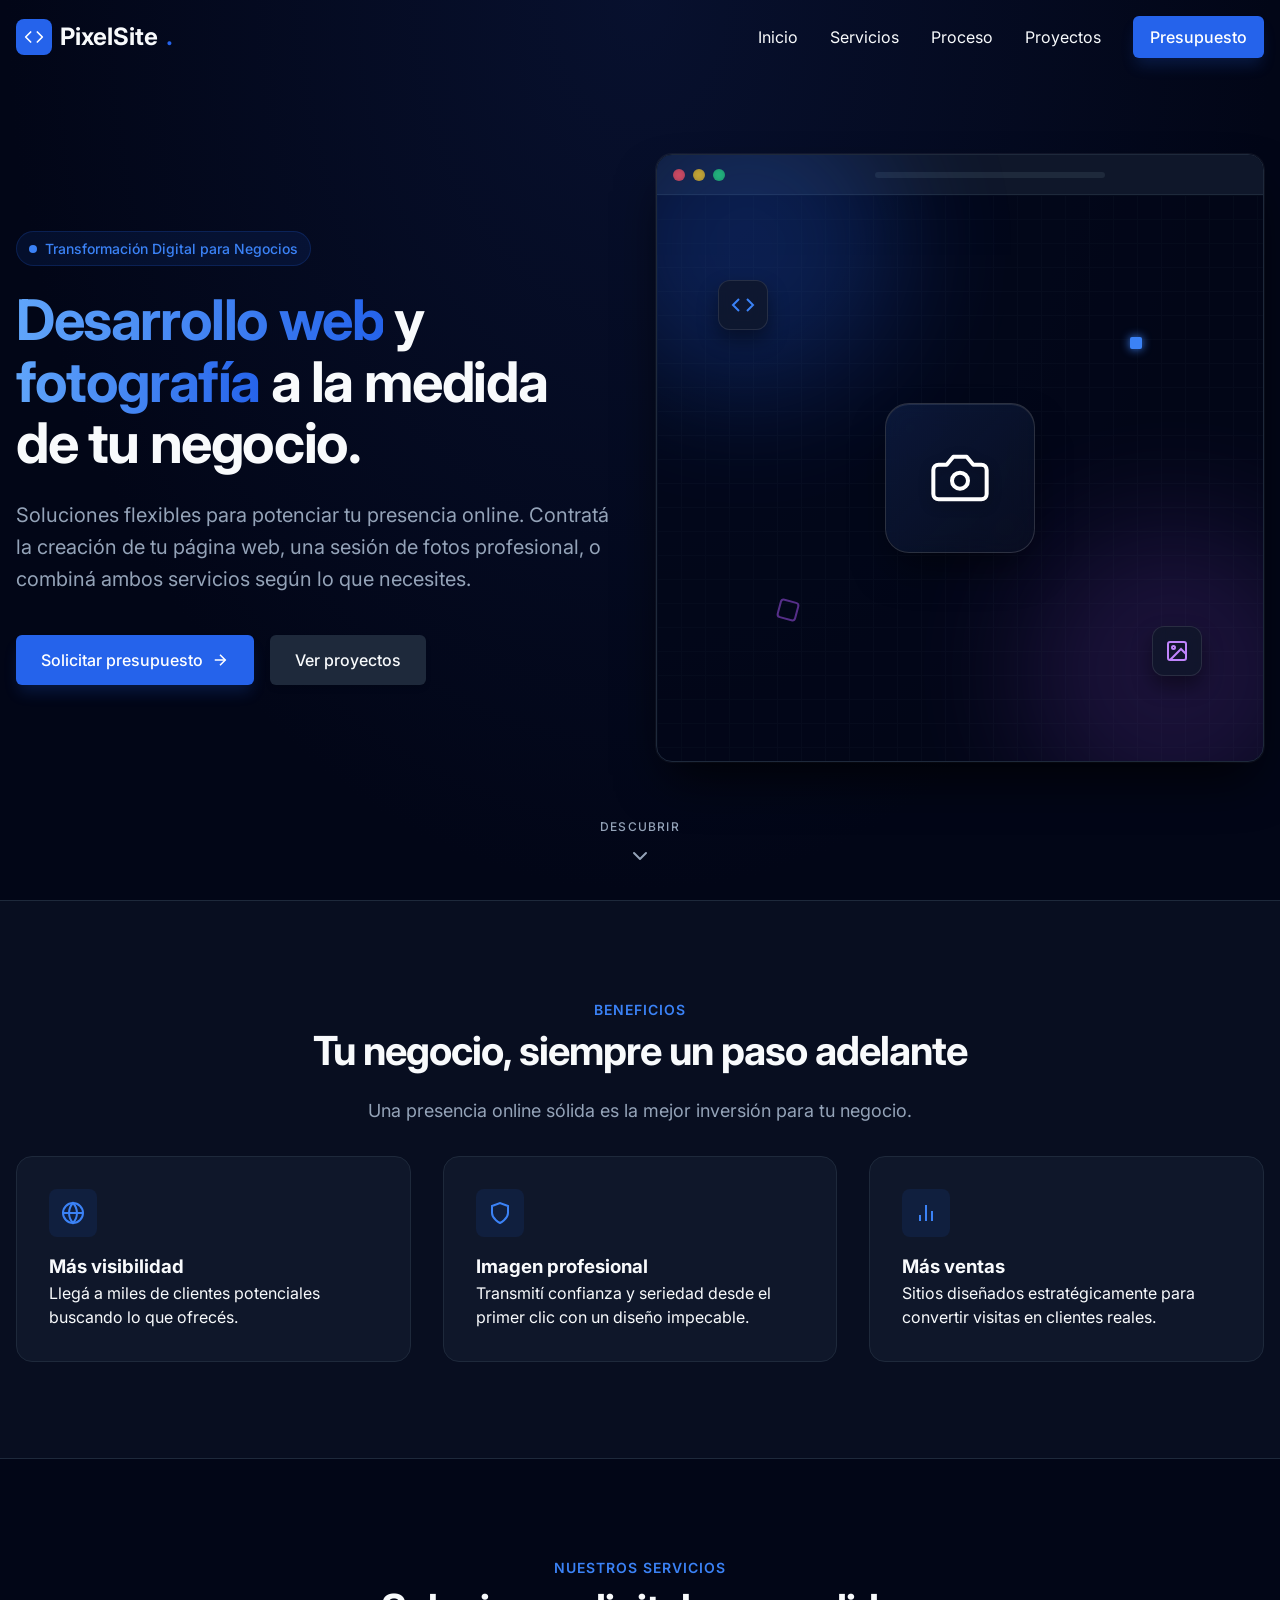
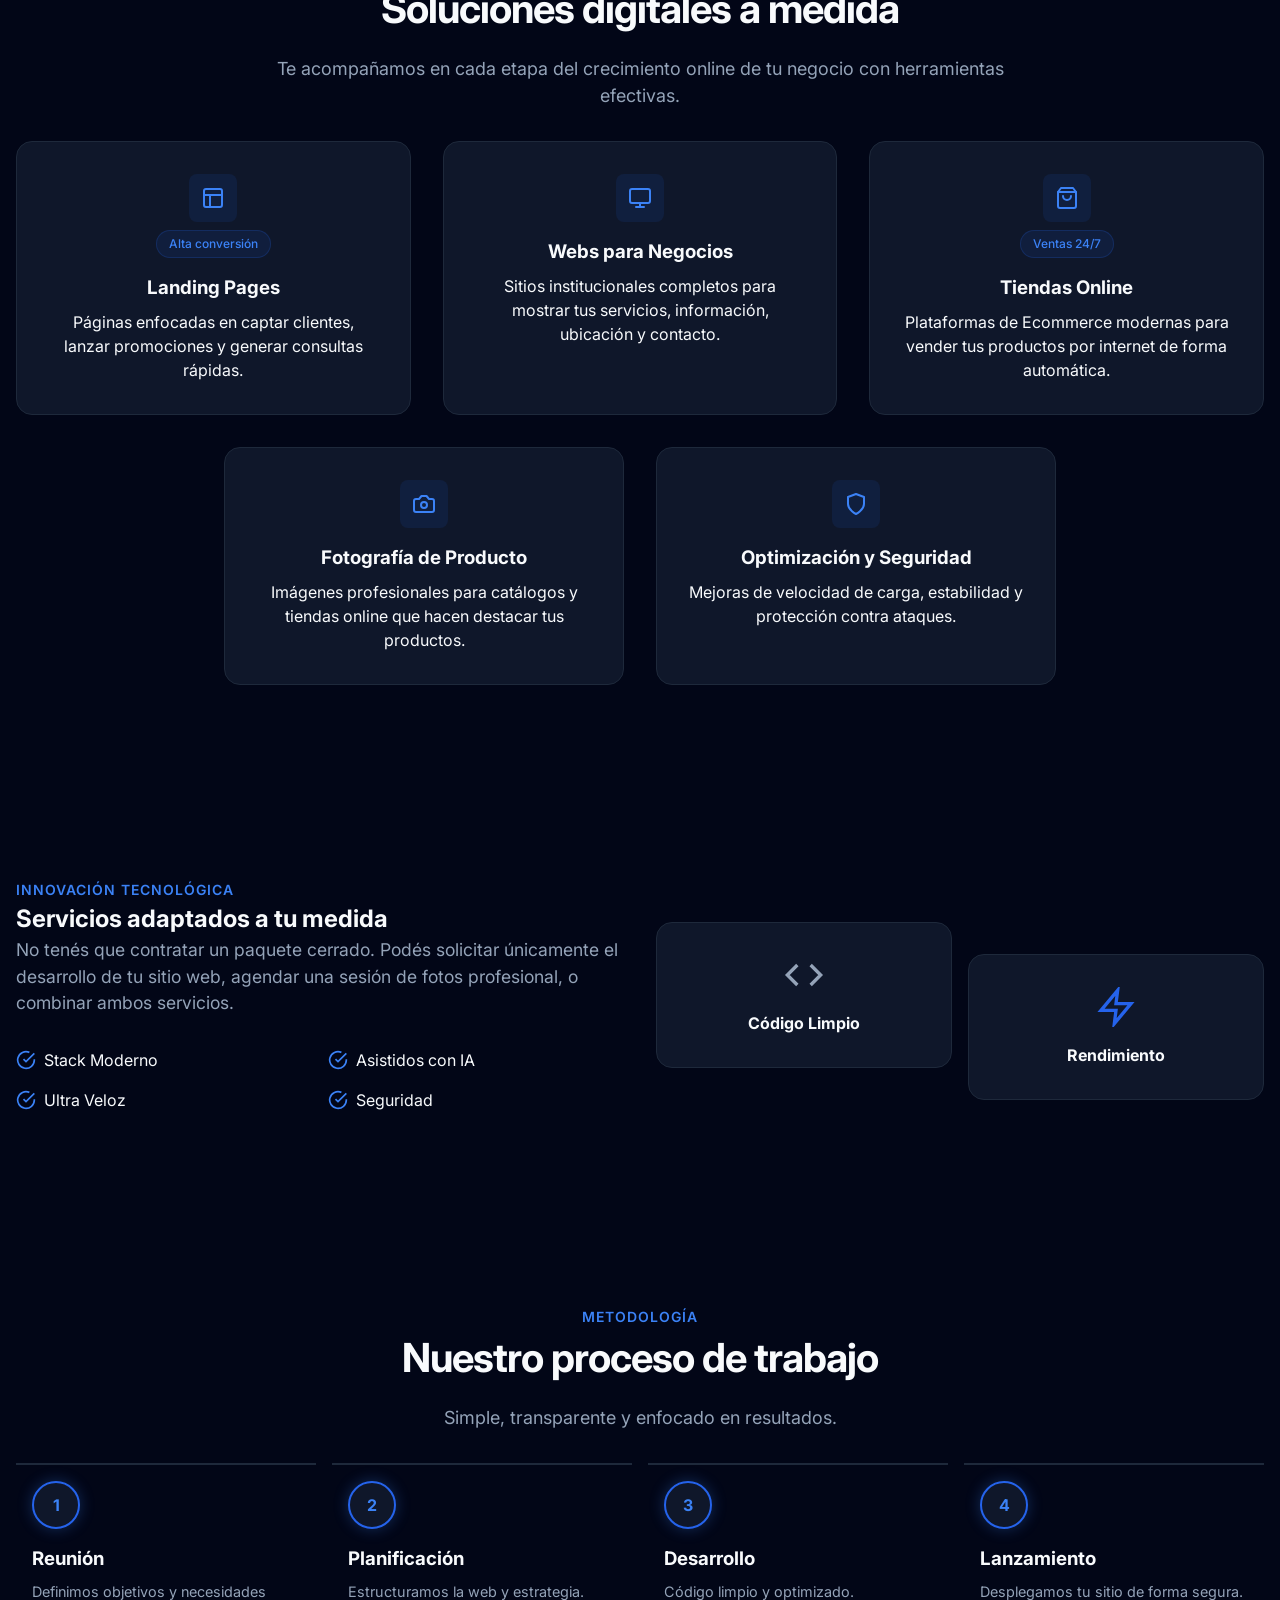
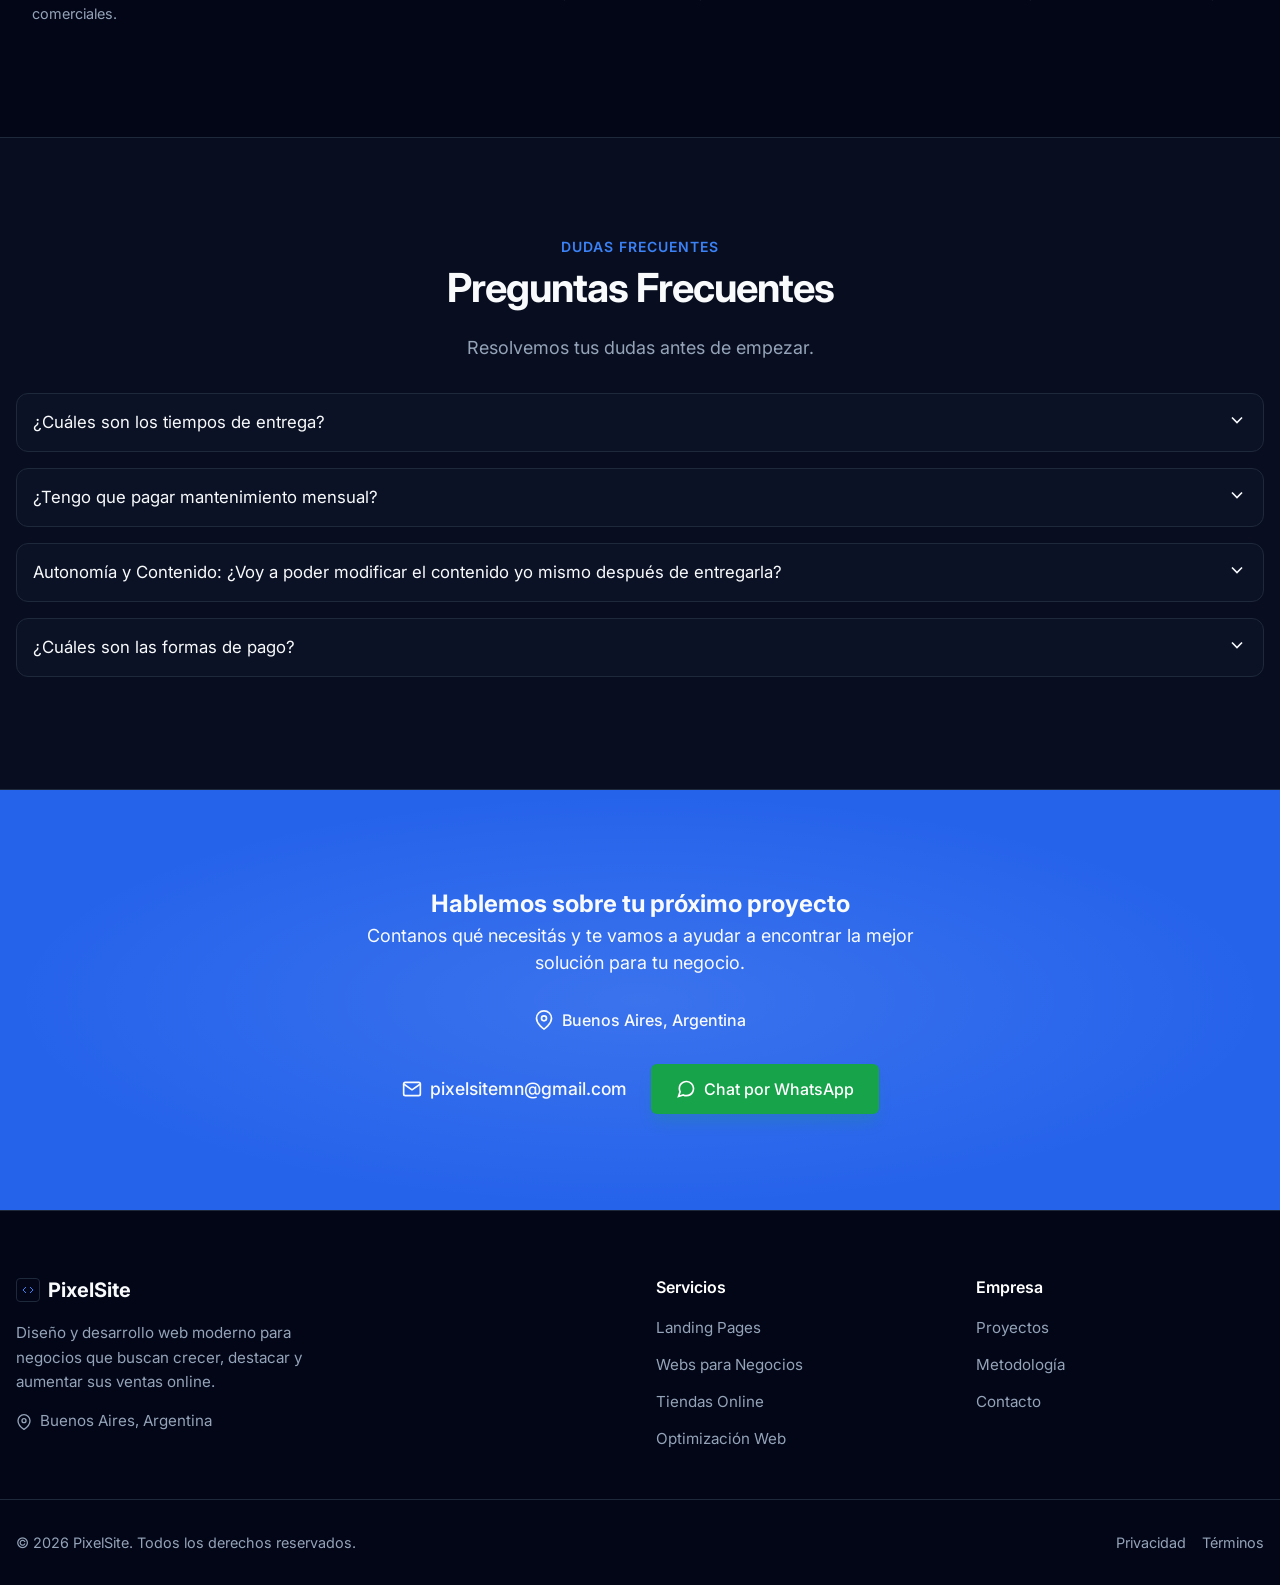
==== index.html @ 042e2f39 "cambios mobile" ====
<!DOCTYPE html>
<html lang="es">
<head>
    <meta charset="UTF-8">
    <meta name="viewport" content="width=device-width, initial-scale=1.0">
    <title>PixelSite | Desarrollo Web y Fotografía Profesional</title>
    <meta name="description" content="Creamos páginas web y tiendas online modernas y rápidas. Combinamos desarrollo web y fotografía profesional para hacer crecer tu negocio.">
    
    <!-- Open Graph / Facebook / WhatsApp -->
    <meta property="og:type" content="website">
    <meta property="og:url" content="https://pixelsite.com.ar/">
    <meta property="og:title" content="PixelSite | Desarrollo Web y Fotografía Profesional">
    <meta property="og:description" content="Creamos páginas web y tiendas online modernas y rápidas. Combinamos desarrollo web y fotografía profesional para hacer crecer tu negocio.">
    <meta property="og:image" content="https://pixelsite.com.ar/assets/icons/twitter.webp">

    <!-- Twitter -->
    <meta name="twitter:card" content="summary_large_image">
    <meta name="twitter:url" content="https://pixelsite.com.ar/">
    <meta name="twitter:title" content="PixelSite | Desarrollo Web y Fotografía Profesional">
    <meta name="twitter:description" content="Creamos páginas web y tiendas online modernas y rápidas. Combinamos desarrollo web y fotografía profesional para hacer crecer tu negocio.">
    <meta name="twitter:image" content="https://pixelsite.com.ar/assets/icons/twitter.webp">

    <!-- Favicon -->
    <link rel="icon" type="image/webp" href="assets/icons/favicon.webp">

    <!-- Fuentes -->
    <link rel="preconnect" href="https://fonts.googleapis.com">
    <link rel="preconnect" href="https://fonts.gstatic.com" crossorigin>
    <link href="https://fonts.googleapis.com/css2?family=Inter:wght@400;500;600;700&display=swap" rel="stylesheet">
    
    <!-- CSS -->
    <link rel="stylesheet" href="css/reset.css">
    <link rel="stylesheet" href="css/variables.css">
    <link rel="stylesheet" href="css/layout.css">
    <link rel="stylesheet" href="css/components.css">
    <link rel="stylesheet" href="css/main.css">
    
    <!-- Scripts -->
    <script defer src="js/main.js"></script>
    <script defer src="js/observer.js"></script>
    <script defer src="js/faq.js"></script>
</head>
<body>
    <!-- Navbar -->
    <header class="navbar" id="navbar">
        <div class="container nav-container">
            <a href="/" class="logo flex items-center gap-2" style="font-weight: 700; color: var(--text-main); text-decoration: none; font-size: 1.5rem;">
                <div style="width: 2.25rem; height: 2.25rem; background: var(--accent-blue); border-radius: 0.5rem; display: flex; align-items: center; justify-content: center;">
                    <svg width="20" height="20" viewBox="0 0 24 24" fill="none" stroke="white" stroke-width="2" stroke-linecap="round" stroke-linejoin="round"><polyline points="16 18 22 12 16 6"></polyline><polyline points="8 6 2 12 8 18"></polyline></svg>
                </div>
                PixelSite<span style="color: var(--accent-blue);">.</span>
            </a>
            <nav class="nav-links" id="nav-links">
                <a href="#inicio">Inicio</a>
                <a href="#beneficios">Servicios</a>
                <a href="#proceso">Proceso</a>
                <a href="/projects/">Proyectos</a>
                <a href="/contact/" class="btn btn-primary" style="padding: 0.5rem 1rem;">Presupuesto</a>
            </nav>
            <button class="menu-toggle" id="menu-toggle" aria-label="Abrir menú">
                <span class="hamburger">☰</span>
            </button>
        </div>
    </header>
    <main>
        <!-- Hero Section -->
        <section id="inicio" class="hero section">
            <div style="position: absolute; top: 0; left: 0; right: 0; bottom: 0; background: radial-gradient(ellipse at top, rgba(30,58,138,0.2) 0%, var(--bg-main) 70%); z-index: -1;"></div>
            <div class="container grid grid-2 align-center" style="width: 100%;">
                <div class="hero-content fade-up" style="max-width: 600px;">
                    <div class="badge">
                        <span style="width: 8px; height: 8px; border-radius: 50%; background: var(--accent-blue-hover);" class="animate-pulse"></span>
                        Transformación Digital para Negocios
                    </div>
                    <h1 class="hero-title">
                        <span class="text-gradient">Desarrollo web</span> y <span class="text-gradient">fotografía</span> a la medida de tu negocio.
                    </h1>
                    <p class="hero-description">Soluciones flexibles para potenciar tu presencia online. Contratá la creación de tu página web, una sesión de fotos profesional, o combiná ambos servicios según lo que necesites.</p>
                    <div class="hero-actions flex" style="gap: 1rem; flex-wrap: wrap;">
                        <a href="/contact/" class="btn btn-primary flex items-center gap-2">Solicitar presupuesto <svg width="18" height="18" viewBox="0 0 24 24" fill="none" stroke="currentColor" stroke-width="2"><line x1="5" y1="12" x2="19" y2="12"></line><polyline points="12 5 19 12 12 19"></polyline></svg></a>
                        <a href="/projects/" class="btn btn-secondary">Ver proyectos</a>
                    </div>
                </div>
                <div class="hero-visual fade-in" style="transition-delay: 0.2s;">
                    <div class="tech-visual animate-float" style="background: rgba(2, 6, 23, 0.7); box-shadow: 0 25px 50px -12px rgba(0,0,0,0.8), 0 0 0 1px rgba(255,255,255,0.05);">
                        <div class="tech-header">
                            <div style="width:12px;height:12px;border-radius:50%;background:#ef4444;box-shadow:inset 0 0 4px rgba(0,0,0,0.2);"></div>
                            <div style="width:12px;height:12px;border-radius:50%;background:#eab308;box-shadow:inset 0 0 4px rgba(0,0,0,0.2);"></div>
                            <div style="width:12px;height:12px;border-radius:50%;background:#22c55e;box-shadow:inset 0 0 4px rgba(0,0,0,0.2);"></div>
                            <div style="margin: 0 auto; width: 40%; height: 6px; background: var(--bg-surface-light); border-radius: 4px;"></div>
                        </div>
                        
                        <!-- Fondo con grilla y brillos -->
                        <div style="position:absolute;inset:0;background-image:linear-gradient(var(--bg-surface-light) 1px, transparent 1px), linear-gradient(90deg, var(--bg-surface-light) 1px, transparent 1px);background-size:24px 24px;opacity:0.15;z-index:0;margin-top:2.5rem;"></div>
                        <div style="position:absolute; top: -10%; left: -10%; width: 50%; height: 50%; background: var(--accent-blue); border-radius: 50%; filter: blur(60px); opacity: 0.25; z-index: 0;"></div>
                        <div style="position:absolute; bottom: -10%; right: -10%; width: 50%; height: 50%; background: #a855f7; border-radius: 50%; filter: blur(60px); opacity: 0.15; z-index: 0;"></div>

                        <div style="flex:1; display:flex; align-items:center; justify-content:center; position:relative; z-index:1;">
                            <!-- Tarjetas flotantes secundarias -->
                            <div class="animate-float" style="position:absolute; top:15%; left:10%; padding: 0.75rem; background: rgba(15, 23, 42, 0.8); backdrop-filter: blur(8px); -webkit-backdrop-filter: blur(8px); border: 1px solid rgba(255,255,255,0.1); border-radius: 0.75rem; box-shadow: 0 10px 20px rgba(0,0,0,0.4); animation-delay: 1.5s;">
                                <svg width="24" height="24" viewBox="0 0 24 24" fill="none" stroke="var(--accent-blue-hover)" stroke-width="2"><polyline points="16 18 22 12 16 6"></polyline><polyline points="8 6 2 12 8 18"></polyline></svg>
                            </div>
                            <div class="animate-float" style="position:absolute; bottom:15%; right:10%; padding: 0.75rem; background: rgba(15, 23, 42, 0.8); backdrop-filter: blur(8px); -webkit-backdrop-filter: blur(8px); border: 1px solid rgba(255,255,255,0.1); border-radius: 0.75rem; box-shadow: 0 10px 20px rgba(0,0,0,0.4); animation-delay: 0.5s;">
                                <svg width="24" height="24" viewBox="0 0 24 24" fill="none" stroke="#c084fc" stroke-width="2"><rect width="18" height="18" x="3" y="3" rx="2" ry="2"></rect><circle cx="8.5" cy="8.5" r="1.5"></circle><polyline points="21 15 16 10 5 21"></polyline></svg>
                            </div>
                            
                            <!-- Pixels geométricos -->
                            <div style="position:absolute; top:25%; right:20%; width:12px; height:12px; background:var(--accent-blue-hover); border-radius:2px; box-shadow:0 0 10px var(--accent-blue-hover);" class="animate-pulse"></div>
                            <div style="position:absolute; bottom:25%; left:20%; width:20px; height:20px; border:2px solid #a855f7; opacity:0.5; border-radius:4px; transform: rotate(15deg);"></div>

                            <!-- Camara Central Glassmorphism -->
                            <div style="width: 150px; height: 150px; background: rgba(15, 23, 42, 0.4); backdrop-filter: blur(12px); -webkit-backdrop-filter: blur(12px); border: 1px solid rgba(255, 255, 255, 0.15); border-radius: 1.5rem; display:flex; align-items:center; justify-content:center; position:relative; box-shadow: 0 20px 40px -10px rgba(0,0,0,0.5), inset 0 1px 0 rgba(255,255,255,0.1); z-index:2;">
                                <div style="position:absolute; inset:0; border-radius: 1.5rem; background: linear-gradient(135deg, rgba(37,99,235,0.2) 0%, transparent 100%); opacity: 0.6; pointer-events: none;"></div>
                                <svg width="64" height="64" viewBox="0 0 24 24" fill="none" stroke="white" stroke-width="1.5" stroke-linecap="round" stroke-linejoin="round" style="filter: drop-shadow(0 4px 6px rgba(0,0,0,0.3));"><path d="M14.5 4h-5L7 7H4a2 2 0 0 0-2 2v9a2 2 0 0 0 2 2h16a2 2 0 0 0 2-2V9a2 2 0 0 0-2-2h-3l-2.5-3z"></path><circle cx="12" cy="13" r="3"></circle></svg>
                            </div>
                        </div>
                    </div>
                </div>
            </div>
            
            <!-- Flecha animada de Scroll -->
            <div class="scroll-indicator fade-in" style="position: absolute; bottom: 2rem; left: 0; width: 100%; display: flex; justify-content: center; z-index: 10; transition-delay: 0.6s;">
                <a href="#beneficios" class="animate-bounce" style="color: var(--text-secondary); text-decoration: none; display: flex; flex-direction: column; align-items: center; gap: 0.5rem; transition: color var(--transition-fast);" onmouseover="this.style.color='var(--accent-blue-hover)'" onmouseout="this.style.color='var(--text-secondary)'">
                    <span style="font-size: 0.75rem; text-transform: uppercase; letter-spacing: 0.1em; font-weight: 500;">Descubrir</span>
                    <svg width="24" height="24" viewBox="0 0 24 24" fill="none" stroke="currentColor" stroke-width="2" stroke-linecap="round" stroke-linejoin="round"><polyline points="6 9 12 15 18 9"></polyline></svg>
                </a>
            </div>
        </section>

<section id="beneficios" class="section bg-surface">
    <div class="container">
        <div class="section-header fade-up">
            <span style="color: var(--accent-blue-hover); font-size:0.875rem; text-transform:uppercase; letter-spacing:1px; font-weight:600;">Beneficios</span>
            <h2>Tu negocio, siempre un paso adelante</h2>
            <p>Una presencia online sólida es la mejor inversión para tu negocio.</p>
        </div>
        <div class="grid grid-3 fade-up">
            <div class="card">
                <div class="card-icon"><svg width="24" height="24" viewBox="0 0 24 24" fill="none" stroke="currentColor" stroke-width="2"><circle cx="12" cy="12" r="10"></circle><line x1="2" y1="12" x2="22" y2="12"></line><path d="M12 2a15.3 15.3 0 0 1 4 10 15.3 15.3 0 0 1-4 10 15.3 15.3 0 0 1-4-10 15.3 15.3 0 0 1 4-10z"></path></svg></div>
                <h3>Más visibilidad</h3>
                <p>Llegá a miles de clientes potenciales buscando lo que ofrecés.</p>
            </div>
            <div class="card">
                <div class="card-icon"><svg width="24" height="24" viewBox="0 0 24 24" fill="none" stroke="currentColor" stroke-width="2"><path d="M12 22s8-4 8-10V5l-8-3-8 3v7c0 6 8 10 8 10z"></path></svg></div>
                <h3>Imagen profesional</h3>
                <p>Transmití confianza y seriedad desde el primer clic con un diseño impecable.</p>
            </div>
            <div class="card">
                <div class="card-icon"><svg width="24" height="24" viewBox="0 0 24 24" fill="none" stroke="currentColor" stroke-width="2"><line x1="18" y1="20" x2="18" y2="10"></line><line x1="12" y1="20" x2="12" y2="4"></line><line x1="6" y1="20" x2="6" y2="14"></line></svg></div>
                <h3>Más ventas</h3>
                <p>Sitios diseñados estratégicamente para convertir visitas en clientes reales.</p>
            </div>
        </div>
    </div>
</section>

<!-- Sección Servicios -->
<section id="servicios" class="section">
    <div class="container">
        <div class="section-header fade-up">
            <span style="color: var(--accent-blue-hover); font-size:0.875rem; text-transform:uppercase; letter-spacing:1px; font-weight:600;">Nuestros Servicios</span>
            <h2>Soluciones digitales a medida</h2>
            <p>Te acompañamos en cada etapa del crecimiento online de tu negocio con herramientas efectivas.</p>
        </div>
        <div class="fade-up" style="display: flex; flex-wrap: wrap; justify-content: center; gap: var(--spacing-lg);">
            <div class="card" style="display: flex; flex-direction: column; align-items: center; text-align: center; flex: 1 1 320px; max-width: 400px;">
                <div style="display: flex; flex-direction: column; align-items: center; gap: 0.5rem; margin-bottom: 1rem;">
                    <div class="card-icon" style="margin:0;"><svg width="24" height="24" viewBox="0 0 24 24" fill="none" stroke="currentColor" stroke-width="2" stroke-linecap="round" stroke-linejoin="round"><rect width="18" height="18" x="3" y="3" rx="2" ry="2"></rect><path d="M3 9h18"></path><path d="M9 21V9"></path></svg></div>
                    <span class="tag">Alta conversión</span>
                </div>
                <h3 style="margin-bottom: 0.5rem;">Landing Pages</h3>
                <p style="flex-grow: 1;">Páginas enfocadas en captar clientes, lanzar promociones y generar consultas rápidas.</p>
            </div>
            <div class="card" style="display: flex; flex-direction: column; align-items: center; text-align: center; flex: 1 1 320px; max-width: 400px;">
                <div style="margin-bottom: 1rem;">
                    <div class="card-icon" style="margin:0;"><svg width="24" height="24" viewBox="0 0 24 24" fill="none" stroke="currentColor" stroke-width="2" stroke-linecap="round" stroke-linejoin="round"><rect width="20" height="14" x="2" y="3" rx="2"></rect><line x1="8" y1="21" x2="16" y2="21"></line><line x1="12" y1="17" x2="12" y2="21"></line></svg></div>
                </div>
                <h3 style="margin-bottom: 0.5rem;">Webs para Negocios</h3>
                <p style="flex-grow: 1;">Sitios institucionales completos para mostrar tus servicios, información, ubicación y contacto.</p>
            </div>
            <div class="card" style="display: flex; flex-direction: column; align-items: center; text-align: center; flex: 1 1 320px; max-width: 400px;">
                <div style="display: flex; flex-direction: column; align-items: center; gap: 0.5rem; margin-bottom: 1rem;">
                    <div class="card-icon" style="margin:0;"><svg width="24" height="24" viewBox="0 0 24 24" fill="none" stroke="currentColor" stroke-width="2" stroke-linecap="round" stroke-linejoin="round"><path d="M6 2 3 6v14a2 2 0 0 0 2 2h14a2 2 0 0 0 2-2V6l-3-4Z"></path><path d="M3 6h18"></path><path d="M16 10a4 4 0 0 1-8 0"></path></svg></div>
                    <span class="tag">Ventas 24/7</span>
                </div>
                <h3 style="margin-bottom: 0.5rem;">Tiendas Online</h3>
                <p style="flex-grow: 1;">Plataformas de Ecommerce modernas para vender tus productos por internet de forma automática.</p>
            </div>
            <div class="card" style="display: flex; flex-direction: column; align-items: center; text-align: center; flex: 1 1 320px; max-width: 400px;">
                <div style="margin-bottom: 1rem;">
                    <div class="card-icon" style="margin:0;"><svg width="24" height="24" viewBox="0 0 24 24" fill="none" stroke="currentColor" stroke-width="2" stroke-linecap="round" stroke-linejoin="round"><path d="M14.5 4h-5L7 7H4a2 2 0 0 0-2 2v9a2 2 0 0 0 2 2h16a2 2 0 0 0 2-2V9a2 2 0 0 0-2-2h-3l-2.5-3z"></path><circle cx="12" cy="13" r="3"></circle></svg></div>
                </div>
                <h3 style="margin-bottom: 0.5rem;">Fotografía de Producto</h3>
                <p style="flex-grow: 1;">Imágenes profesionales para catálogos y tiendas online que hacen destacar tus productos.</p>
            </div>
            <div class="card" style="display: flex; flex-direction: column; align-items: center; text-align: center; flex: 1 1 320px; max-width: 400px;">
                <div style="margin-bottom: 1rem;">
                    <div class="card-icon" style="margin:0;"><svg width="24" height="24" viewBox="0 0 24 24" fill="none" stroke="currentColor" stroke-width="2" stroke-linecap="round" stroke-linejoin="round"><path d="M12 22s8-4 8-10V5l-8-3-8 3v7c0 6 8 10 8 10z"></path></svg></div>
                </div>
                <h3 style="margin-bottom: 0.5rem;">Optimización y Seguridad</h3>
                <p style="flex-grow: 1;">Mejoras de velocidad de carga, estabilidad y protección contra ataques.</p>
            </div>
        </div>
    </div>
</section>

<!-- Diferencial PixelSite (Desarrollo + Fotografía) -->
<section id="diferencial" class="section fade-in">
    <div class="container grid grid-2 align-center">
        <div class="diferencial-content fade-up">
            <span style="color: var(--accent-blue-hover); font-size:0.875rem; text-transform:uppercase; letter-spacing:1px; font-weight:600;">Innovación Tecnológica</span>
            <h2>Servicios adaptados a tu medida</h2>
            <p style="color: var(--text-secondary); margin-bottom: 1.5rem; font-size: 1.1rem;">No tenés que contratar un paquete cerrado. Podés solicitar únicamente el desarrollo de tu sitio web, agendar una sesión de fotos profesional, o combinar ambos servicios.</p>
            <div class="grid grid-2" style="gap: 1rem; margin-top: 2rem;">
                <div class="flex items-center gap-2 text-secondary"><svg width="20" height="20" viewBox="0 0 24 24" fill="none" stroke="var(--accent-blue-hover)" stroke-width="2"><path d="M22 11.08V12a10 10 0 1 1-5.93-9.14"></path><polyline points="22 4 12 14.01 9 11.01"></polyline></svg> Stack Moderno</div>
                <div class="flex items-center gap-2 text-secondary"><svg width="20" height="20" viewBox="0 0 24 24" fill="none" stroke="var(--accent-blue-hover)" stroke-width="2"><path d="M22 11.08V12a10 10 0 1 1-5.93-9.14"></path><polyline points="22 4 12 14.01 9 11.01"></polyline></svg> Asistidos con IA</div>
                <div class="flex items-center gap-2 text-secondary"><svg width="20" height="20" viewBox="0 0 24 24" fill="none" stroke="var(--accent-blue-hover)" stroke-width="2"><path d="M22 11.08V12a10 10 0 1 1-5.93-9.14"></path><polyline points="22 4 12 14.01 9 11.01"></polyline></svg> Ultra Veloz</div>
                <div class="flex items-center gap-2 text-secondary"><svg width="20" height="20" viewBox="0 0 24 24" fill="none" stroke="var(--accent-blue-hover)" stroke-width="2"><path d="M22 11.08V12a10 10 0 1 1-5.93-9.14"></path><polyline points="22 4 12 14.01 9 11.01"></polyline></svg> Seguridad</div>
            </div>
        </div>
        <div class="grid grid-2 fade-up" style="gap:1rem;">
            <div class="card" style="display:flex; flex-direction:column; align-items:center; text-align:center;">
                <svg width="40" height="40" viewBox="0 0 24 24" fill="none" stroke="var(--text-secondary)" stroke-width="2"><polyline points="16 18 22 12 16 6"></polyline><polyline points="8 6 2 12 8 18"></polyline></svg>
                <h4 style="margin-top:1rem;">Código Limpio</h4>
            </div>
            <div class="card" style="display:flex; flex-direction:column; align-items:center; text-align:center; transform: translateY(2rem);">
                <svg width="40" height="40" viewBox="0 0 24 24" fill="none" stroke="var(--accent-blue)" stroke-width="2"><polygon points="13 2 3 14 12 14 11 22 21 10 12 10 13 2"></polygon></svg>
                <h4 style="margin-top:1rem;">Rendimiento</h4>
            </div>
        </div>
    </div>
</section>

<!-- Sección Proceso -->
<section id="proceso" class="section">
    <div class="container">
        <div class="section-header fade-up">
            <span style="color: var(--accent-blue-hover); font-size:0.875rem; text-transform:uppercase; letter-spacing:1px; font-weight:600;">Metodología</span>
            <h2>Nuestro proceso de trabajo</h2>
            <p>Simple, transparente y enfocado en resultados.</p>
        </div>
        <div class="process-timeline fade-up">
            <div class="process-step">
                <div class="step-number" style="margin-bottom: 1rem;">1</div>
                <h3 style="margin-bottom: 0.5rem;">Reunión</h3>
                <p style="color:var(--text-secondary); font-size:0.9rem;">Definimos objetivos y necesidades comerciales.</p>
            </div>
            <div class="process-step">
                <div class="step-number" style="margin-bottom: 1rem;">2</div>
                <h3 style="margin-bottom: 0.5rem;">Planificación</h3>
                <p style="color:var(--text-secondary); font-size:0.9rem;">Estructuramos la web y estrategia.</p>
            </div>
            <div class="process-step">
                <div class="step-number" style="margin-bottom: 1rem;">3</div>
                <h3 style="margin-bottom: 0.5rem;">Desarrollo</h3>
                <p style="color:var(--text-secondary); font-size:0.9rem;">Código limpio y optimizado.</p>
            </div>
            <div class="process-step">
                <div class="step-number" style="margin-bottom: 1rem;">4</div>
                <h3 style="margin-bottom: 0.5rem;">Lanzamiento</h3>
                <p style="color:var(--text-secondary); font-size:0.9rem;">Desplegamos tu sitio de forma segura.</p>
            </div>
        </div>
    </div>
</section>

<!-- Sección FAQ (Acordeón) -->
<section id="faq" class="section bg-surface">
    <div class="container">
        <div class="section-header fade-up">
            <span style="color: var(--accent-blue-hover); font-size:0.875rem; text-transform:uppercase; letter-spacing:1px; font-weight:600;">Dudas Frecuentes</span>
            <h2>Preguntas Frecuentes</h2>
            <p>Resolvemos tus dudas antes de empezar.</p>
        </div>
        <div class="faq-container fade-up">
            <div class="faq-item">
                <button class="faq-question" aria-expanded="false">
                    <span>¿Cuáles son los tiempos de entrega?</span>
                    <svg width="20" height="20" viewBox="0 0 24 24" fill="none" stroke="currentColor" stroke-width="2" class="chevron"><polyline points="6 9 12 15 18 9"></polyline></svg>
                </button>
                <div class="faq-answer">
                    <p>Depende del proyecto. Una Landing Page suele tardar de 1 a 2 semanas, mientras que una Tienda Online completa puede llevar entre 3 y 5 semanas.</p>
                </div>
            </div>
            <div class="faq-item">
                <button class="faq-question" aria-expanded="false">
                    <span>¿Tengo que pagar mantenimiento mensual?</span>
                    <svg width="20" height="20" viewBox="0 0 24 24" fill="none" stroke="currentColor" stroke-width="2" class="chevron"><polyline points="6 9 12 15 18 9"></polyline></svg>
                </button>
                <div class="faq-answer">
                    <p>No es obligatorio. Te entregamos un sitio autogestionable. Sin embargo, ofrecemos planes de mantenimiento opcionales si preferís que nosotros nos encarguemos de las actualizaciones y seguridad.</p>
                </div>
            </div>
            <div class="faq-item">
                <button class="faq-question" aria-expanded="false">
                    <span>Autonomía y Contenido: ¿Voy a poder modificar el contenido yo mismo después de entregarla?</span>
                    <svg width="20" height="20" viewBox="0 0 24 24" fill="none" stroke="currentColor" stroke-width="2" class="chevron"><polyline points="6 9 12 15 18 9"></polyline></svg>
                </button>
                <div class="faq-answer">
                    <p>Depende de la página. Si es una landing page, por defecto no; si es una tienda online, sí. De todas formas, esto puede cambiar y podemos integrar un panel autogestionable a pedido del cliente.</p>
                </div>
            </div>
            <div class="faq-item">
                <button class="faq-question" aria-expanded="false">
                    <span>¿Cuáles son las formas de pago?</span>
                    <svg width="20" height="20" viewBox="0 0 24 24" fill="none" stroke="currentColor" stroke-width="2" class="chevron"><polyline points="6 9 12 15 18 9"></polyline></svg>
                </button>
                <div class="faq-answer">
                    <p>Aceptamos transferencia bancaria, tarjetas de crédito/débito y criptomonedas. Trabajamos con un 50% de anticipo y 50% al finalizar el proyecto.</p>
                </div>
            </div>
        </div>
    </div>
</section>

<!-- Sección Contacto -->
<section id="contacto" class="section fade-up" style="position:relative; background: var(--accent-blue); overflow: hidden;">
    <div style="position: absolute; inset:0; background: radial-gradient(ellipse at center, rgba(255,255,255,0.1) 0%, transparent 70%);"></div>
    <div class="container" style="position:relative; z-index:2; text-align:center;">
        <div class="contact-info">
            <h2>Hablemos sobre tu próximo proyecto</h2>
            <p style="max-width: 600px; margin: 0 auto 2rem auto; font-size: 1.125rem;">Contanos qué necesitás y te vamos a ayudar a encontrar la mejor solución para tu negocio.</p>
            <div style="display: flex; justify-content: center; align-items: center; gap: 0.5rem; color: var(--text-main); margin-bottom: 2rem; font-weight: 500;">
                <svg width="20" height="20" viewBox="0 0 24 24" fill="none" stroke="currentColor" stroke-width="2" stroke-linecap="round" stroke-linejoin="round"><path d="M21 10c0 7-9 13-9 13s-9-6-9-13a9 9 0 0 1 18 0z"></path><circle cx="12" cy="10" r="3"></circle></svg>
                Buenos Aires, Argentina
            </div>
            <div class="contact-methods flex" style="justify-content:center; align-items:center; gap:1.5rem; flex-wrap:wrap;">
                <div class="flex items-center gap-2" style="color: var(--text-main); font-weight: 500; font-size: 1.1rem; user-select: all; cursor: copy;" title="Hacé clic para copiar">
                    <svg width="20" height="20" viewBox="0 0 24 24" fill="none" stroke="currentColor" stroke-width="2" stroke-linecap="round" stroke-linejoin="round"><path d="M4 4h16c1.1 0 2 .9 2 2v12c0 1.1-.9 2-2 2H4c-1.1 0-2-.9-2-2V6c0-1.1.9-2 2-2z"></path><polyline points="22,6 12,13 2,6"></polyline></svg>
                    pixelsitemn@gmail.com
                </div>
                <a href="https://wa.me/5491159264895" target="_blank" rel="noopener noreferrer" class="btn btn-whatsapp flex items-center gap-2">
                    <svg width="20" height="20" viewBox="0 0 24 24" fill="none" stroke="currentColor" stroke-width="2"><path d="M21 11.5a8.38 8.38 0 0 1-.9 3.8 8.5 8.5 0 0 1-7.6 4.7 8.38 8.38 0 0 1-3.8-.9L3 21l1.9-5.7a8.38 8.38 0 0 1-.9-3.8 8.5 8.5 0 0 1 4.7-7.6 8.38 8.38 0 0 1 3.8-.9h.5a8.48 8.48 0 0 1 8 8v.5z"></path></svg> Chat por WhatsApp
                </a>
            </div>
        </div>
    </div>
</section>
    </main>

    <!-- Footer -->
    <footer style="padding: 4rem 0 2rem 0; background: var(--bg-main); border-top: 1px solid var(--bg-surface-light);">
        <div class="container grid" style="grid-template-columns: repeat(auto-fit, minmax(200px, 1fr)); margin-bottom: 3rem;">
            <div style="grid-column: span 2;">
                <div class="flex items-center gap-2" style="font-weight: bold; font-size: 1.25rem; margin-bottom: 1rem;">
                    <div style="width: 1.5rem; height: 1.5rem; border: 1px solid var(--bg-surface-light); border-radius: 4px; display: flex; align-items: center; justify-content: center;">
                        <svg width="12" height="12" viewBox="0 0 24 24" fill="none" stroke="var(--accent-blue-hover)" stroke-width="2"><polyline points="16 18 22 12 16 6"></polyline><polyline points="8 6 2 12 8 18"></polyline></svg>
                    </div>
                    PixelSite
                </div>
                <p style="color: var(--text-secondary); max-width: 300px; font-size: 0.95rem; line-height: 1.6;">Diseño y desarrollo web moderno para negocios que buscan crecer, destacar y aumentar sus ventas online.</p>
                <div style="display: flex; align-items: center; gap: 0.5rem; color: var(--text-secondary); margin-top: 1rem; font-size: 0.95rem;">
                    <svg width="16" height="16" viewBox="0 0 24 24" fill="none" stroke="currentColor" stroke-width="2" stroke-linecap="round" stroke-linejoin="round"><path d="M21 10c0 7-9 13-9 13s-9-6-9-13a9 9 0 0 1 18 0z"></path><circle cx="12" cy="10" r="3"></circle></svg>
                    Buenos Aires, Argentina
                </div>
            </div>
            <div>
                <h4 style="color: white; font-weight: 600; margin-bottom: 1rem;">Servicios</h4>
                <ul style="list-style: none; padding: 0; display: flex; flex-direction: column; gap: 0.75rem;">
                    <li><a href="/#servicios" style="color: var(--text-secondary); text-decoration: none; font-size: 0.95rem; transition: color 0.2s;">Landing Pages</a></li>
                    <li><a href="/#servicios" style="color: var(--text-secondary); text-decoration: none; font-size: 0.95rem; transition: color 0.2s;">Webs para Negocios</a></li>
                    <li><a href="/#servicios" style="color: var(--text-secondary); text-decoration: none; font-size: 0.95rem; transition: color 0.2s;">Tiendas Online</a></li>
                    <li><a href="/#servicios" style="color: var(--text-secondary); text-decoration: none; font-size: 0.95rem; transition: color 0.2s;">Optimización Web</a></li>
                </ul>
            </div>
            <div>
                <h4 style="color: white; font-weight: 600; margin-bottom: 1rem;">Empresa</h4>
                <ul style="list-style: none; padding: 0; display: flex; flex-direction: column; gap: 0.75rem;">
                    <li><a href="/projects/" style="color: var(--text-secondary); text-decoration: none; font-size: 0.95rem; transition: color 0.2s;">Proyectos</a></li>
                    <li><a href="/#proceso" style="color: var(--text-secondary); text-decoration: none; font-size: 0.95rem; transition: color 0.2s;">Metodología</a></li>
                    <li><a href="/contact/" style="color: var(--text-secondary); text-decoration: none; font-size: 0.95rem; transition: color 0.2s;">Contacto</a></li>
                </ul>
            </div>
        </div>
        <div class="container flex" style="justify-content: space-between; align-items: center; padding-top: 2rem; border-top: 1px solid var(--bg-surface-light); flex-wrap: wrap; gap: 1rem;">
            <div style="color: var(--text-secondary); font-size: 0.9rem;">
                <p>&copy; 2026 PixelSite. Todos los derechos reservados.</p>
            </div>
            <div style="display: flex; gap: 1rem;">
                <a href="#" style="color: var(--text-secondary); text-decoration: none; font-size: 0.9rem;">Privacidad</a>
                <a href="#" style="color: var(--text-secondary); text-decoration: none; font-size: 0.9rem;">Términos</a>
            </div>
        </div>
    </footer>
</body>
</html>
---- css/variables.css ----
:root {
    /* Paleta de Colores Oscura */
    --bg-main: #020617;         /* slate-950 */
    --bg-surface: #0f172a;      /* slate-900 */
    --bg-surface-light: #1e293b;/* slate-800 */
    --accent-blue: #2563eb;     /* blue-600 */
    --accent-blue-hover: #3b82f6;/* blue-500 */
    --accent-green: #16a34a;    /* green-600 para WhatsApp */
    
    /* Tipografía y Texto */
    --text-main: #f8fafc;       /* slate-50 */
    --text-secondary: #94a3b8;  /* slate-400 */
    --font-family: 'Inter', system-ui, sans-serif;
    
    /* Espaciado Modular */
    --container-max: 1280px;
    --spacing-sm: 0.5rem;
    --spacing-md: 1rem;
    --spacing-lg: 2rem;
    --spacing-xl: 6rem;
    
    --transition-fast: 0.2s ease;
    --transition-normal: 0.3s ease;
    --transition-slow: 0.7s ease-out;
}
---- css/layout.css ----
.container {
    max-width: var(--container-max);
    margin: 0 auto;
    padding: 0 var(--spacing-md);
}
.section {
    padding: var(--spacing-xl) 0;
}
.section-header {
    text-align: center;
    max-width: 768px;
    margin: 0 auto var(--spacing-lg) auto;
}
.section-header h1,
.section-header h2 {
    font-size: 2.5rem;
    margin-bottom: var(--spacing-md);
    color: var(--text-main);
    letter-spacing: -0.025em;
}
.section-header p {
    color: var(--text-secondary);
    font-size: 1.125rem;
}
.bg-surface {
    background-color: rgba(15, 23, 42, 0.5); /* slate-900 con opacidad */
    border-top: 1px solid var(--bg-surface-light);
    border-bottom: 1px solid var(--bg-surface-light);
}
.grid {
    display: grid !important;
    gap: var(--spacing-lg);
}
.align-center {
    align-items: center;
}
@media (min-width: 768px) {
    .grid-2 { grid-template-columns: repeat(2, 1fr); }
    .grid-3 { grid-template-columns: repeat(3, 1fr); }
    .section { padding: var(--spacing-xl) 0; }
}
---- css/components.css ----
.btn {
    display: inline-flex;
    align-items: center;
    justify-content: center;
    padding: 0.75rem 1.5rem;
    border-radius: 6px;
    font-weight: 500;
    text-decoration: none;
    transition: all var(--transition-fast);
    cursor: pointer;
    box-shadow: 0 4px 6px -1px rgba(0, 0, 0, 0.1);
}
.btn-primary {
    background-color: var(--accent-blue);
    color: #ffffff;
    border: 1px solid transparent;
    box-shadow: 0 10px 15px -3px rgba(37, 99, 235, 0.2);
}
.btn-primary:hover {
    background-color: var(--accent-blue-hover);
}
.btn-secondary {
    background-color: var(--bg-surface-light);
    color: var(--text-main);
    border: 1px solid transparent;
}
.btn-secondary:hover {
    background-color: #334155; /* slate-700 */
}
.btn-whatsapp {
    background-color: var(--accent-green);
    color: #ffffff;
    border: 1px solid transparent;
    box-shadow: 0 10px 15px -3px rgba(22, 163, 74, 0.2);
}
.btn-whatsapp:hover {
    background-color: #15803d;
}
.card {
    background-color: var(--bg-surface);
    border: 1px solid var(--bg-surface-light);
    border-radius: 1rem;
    padding: var(--spacing-lg);
    transition: all var(--transition-normal);
    position: relative;
    overflow: hidden;
}
.card:hover {
    border-color: var(--accent-blue-hover);
    box-shadow: 0 10px 30px -10px rgba(37, 99, 235, 0.1);
}
.card-icon {
    width: 3rem;
    height: 3rem;
    background-color: rgba(37, 99, 235, 0.1);
    border-radius: 0.5rem;
    display: flex;
    align-items: center;
    justify-content: center;
    color: var(--accent-blue-hover);
    margin-bottom: var(--spacing-md);
}
.process-timeline {
    display: grid !important;
    gap: var(--spacing-md);
}
@media (min-width: 768px) {
    .process-timeline { grid-template-columns: repeat(4, 1fr); }
}
.process-step {
    padding: var(--spacing-md);
    border-left: 2px solid var(--bg-surface-light);
}
@media (min-width: 768px) {
    .process-step {
        border-left: none;
        border-top: 2px solid var(--bg-surface-light);
    }
}
.step-number {
    width: 3rem;
    height: 3rem;
    background-color: var(--bg-surface);
    border: 2px solid var(--accent-blue);
    color: var(--accent-blue-hover);
    border-radius: 50%;
    display: flex;
    align-items: center;
    justify-content: center;
    font-weight: bold;
    box-shadow: 0 0 15px rgba(59, 130, 246, 0.3);
}
.faq-question {
    width: 100%;
    display: flex;
    justify-content: space-between;
    padding: var(--spacing-md) 0;
    background: transparent;
    border: none;
    color: var(--text-main);
    font-size: 1.05rem;
    cursor: pointer;
    text-align: left;
}
.faq-question svg {
    transition: transform var(--transition-normal);
}
.faq-question[aria-expanded="true"] svg {
    transform: rotate(180deg);
}
.faq-item {
    background-color: rgba(15, 23, 42, 0.5);
    border: 1px solid var(--bg-surface-light);
    border-radius: 0.75rem;
    margin-bottom: 1rem;
    padding: 0 var(--spacing-md);
}
.faq-answer {
    display: grid;
    grid-template-rows: 0fr;
    transition: grid-template-rows var(--transition-normal);
}
.faq-question[aria-expanded="true"] + .faq-answer {
    grid-template-rows: 1fr;
}
.faq-answer p {
    min-height: 0;
    overflow: hidden;
    color: var(--text-secondary);
    margin: 0;
    padding-bottom: 0;
    line-height: 1.6;
    transition: padding-bottom var(--transition-normal);
}
.faq-question[aria-expanded="true"] + .faq-answer p {
    padding-bottom: var(--spacing-md);
}
.contact-form input, .contact-form textarea {
    width: 100%;
    padding: 0.75rem;
    background-color: var(--bg-surface);
    border: 1px solid var(--bg-surface-light);
    border-radius: 0.5rem;
    color: var(--text-main);
}

/* Tarjetas de Proyectos Destacados */
.project-card {
    padding: var(--spacing-md);
    display: flex;
    flex-direction: column;
    gap: var(--spacing-md);
}
.project-image {
    width: 100%;
    aspect-ratio: 5 / 3;
    overflow: hidden;
    border-radius: 4px;
}
.project-tags {
    display: flex;
    flex-wrap: wrap;
    gap: var(--spacing-sm);
    margin-bottom: var(--spacing-md);
}
.tag {
    background-color: rgba(37, 99, 235, 0.1);
    border: 1px solid rgba(37, 99, 235, 0.2);
    padding: 0.25rem 0.75rem;
    border-radius: 9999px;
    font-size: 0.75rem;
    font-weight: 500;
    color: var(--accent-blue-hover);
}
.badge {
    display: inline-flex;
    align-items: center;
    gap: 0.5rem;
    padding: 0.375rem 0.75rem;
    border-radius: 9999px;
    background-color: rgba(37, 99, 235, 0.1);
    border: 1px solid rgba(37, 99, 235, 0.2);
    color: var(--accent-blue-hover);
    font-size: 0.875rem;
    font-weight: 500;
    margin-bottom: 1.5rem;
}

/* Hero Section */
.hero {
    position: relative;
    overflow: hidden;
    min-height: 100svh;
    display: flex;
    align-items: center;
    padding-top: 7rem;
    padding-bottom: 6rem;
}

.hero-title {
    font-size: clamp(2.25rem, 5vw + 1rem, 3.5rem);
    line-height: 1.1;
    margin-bottom: 1.5rem;
    letter-spacing: -0.025em;
    font-weight: 700;
}

.hero-description {
    color: var(--text-secondary);
    margin-bottom: 2.5rem;
    font-size: clamp(1.05rem, 2vw + 0.5rem, 1.25rem);
    line-height: 1.6;
}

@media (max-width: 768px) {
    .hero {
        min-height: auto;
        padding-top: 7rem;
        padding-bottom: 4rem;
    }
    .hero-description {
        margin-bottom: 3.5rem;
    }
    .scroll-indicator {
        display: none !important;
    }
}

/* Estilos personalizados para la barra de desplazamiento (Scrollbar) */
html {
    scrollbar-width: thin;
    scrollbar-color: var(--bg-surface-light) var(--bg-main);
}

::-webkit-scrollbar {
    width: 8px;
    height: 8px;
}
::-webkit-scrollbar-track {
    background: var(--bg-main);
}
::-webkit-scrollbar-thumb {
    background: var(--bg-surface-light);
    border-radius: 4px;
}
::-webkit-scrollbar-thumb:hover {
    background: var(--accent-blue-hover);
}

/* Estilos de la Galería Fotográfica */
.gallery-grid {
    display: grid;
    gap: 1rem;
    grid-template-columns: repeat(2, 1fr);
}
@media (min-width: 768px) {
    .gallery-grid {
        grid-template-columns: repeat(3, 1fr);
    }
}
@media (min-width: 1024px) {
    .gallery-grid {
        grid-template-columns: repeat(4, 1fr);
    }
}
.gallery-item {
    aspect-ratio: 1 / 1;
    overflow: hidden;
    border-radius: 1rem;
    width: 100%;
    cursor: pointer;
    position: relative;
    border: 1px solid var(--bg-surface-light);
    background-color: var(--bg-surface);
}
.gallery-item img {
    position: absolute;
    top: 0;
    left: 0;
    display: block;
    width: 100%;
    height: 100%;
    object-fit: cover;
    transition: transform var(--transition-normal);
}
.gallery-item:hover img {
    transform: scale(1.05);
}

/* Estilos del Modal (Lightbox) */
.lightbox {
    position: fixed;
    top: 0;
    left: 0;
    width: 100%;
    height: 100%;
    background: rgba(2, 6, 23, 0.95);
    z-index: 1000;
    display: flex;
    align-items: center;
    justify-content: center;
    opacity: 0;
    pointer-events: none;
    transition: opacity var(--transition-fast);
}
.lightbox.active {
    opacity: 1;
    pointer-events: all;
}
.lightbox-content {
    position: relative;
    max-width: 100vw;
    max-height: 100vh;
    padding: 1rem;
    display: flex;
    align-items: center;
    justify-content: center;
}
.lightbox-content img {
    max-width: 100%;
    max-height: 90vh;
    border-radius: 0.5rem;
    object-fit: contain;
    user-select: none;
    box-shadow: 0 25px 50px -12px rgba(0, 0, 0, 0.5);
}
.lightbox-close {
    position: absolute;
    top: 2rem;
    right: 2rem;
    background: rgba(15, 23, 42, 0.8);
    border: 1px solid rgba(255, 255, 255, 0.1);
    color: white;
    width: 2.5rem;
    height: 2.5rem;
    border-radius: 50%;
    cursor: pointer;
    display: flex;
    align-items: center;
    justify-content: center;
    padding: 0;
    z-index: 10;
    transition: background 0.2s;
}
.lightbox-close:hover {
    background: var(--accent-blue);
}
.lightbox-prev, .lightbox-next {
    position: absolute;
    top: 50%;
    transform: translateY(-50%);
    background: rgba(15, 23, 42, 0.8);
    border: 1px solid rgba(255, 255, 255, 0.1);
    color: white;
    width: 3rem;
    height: 3rem;
    border-radius: 50%;
    display: flex;
    align-items: center;
    justify-content: center;
    cursor: pointer;
    transition: background 0.2s;
    z-index: 10;
}
.lightbox-prev:hover, .lightbox-next:hover {
    background: var(--accent-blue);
}
.lightbox-prev { left: 2rem; }
.lightbox-next { right: 2rem; }
@media (max-width: 768px) {
    .lightbox-prev, .lightbox-next {
        width: 2.5rem;
        height: 2.5rem;
    }
    .lightbox-close {
        top: 1rem;
        right: 1rem;
    }
    .lightbox-prev { left: 1rem; }
    .lightbox-next { right: 1rem; }
}

/* Animación para el menú móvil y botón hamburguesa */
.hamburger {
    display: inline-block;
    transition: transform 0.3s ease;
}

@keyframes mobileMenuFadeIn {
    from {
        opacity: 0;
        transform: translateY(-10px);
    }
    to {
        opacity: 1;
        transform: translateY(0);
    }
}

@media (max-width: 768px) {
    .nav-links.active {
        animation: mobileMenuFadeIn 0.3s ease forwards;
        transform-origin: top center;
    }
}
---- css/main.css ----
body {
    background-color: var(--bg-main);
    color: var(--text-main);
    font-family: var(--font-family);
}
.navbar {
    position: fixed;
    top: 0;
    width: 100%;
    z-index: 1000;
    background: transparent;
    padding: var(--spacing-md) 0;
    transition: background-color var(--transition-normal), padding var(--transition-normal);
}
.navbar.scrolled {
    background: rgba(2, 6, 23, 0.85);
    backdrop-filter: blur(12px);
    border-bottom: 1px solid var(--bg-surface-light);
    padding: var(--spacing-sm) 0;
}
.nav-container {
    display: flex;
    justify-content: space-between;
    align-items: center;
}
.menu-toggle {
    background: none;
    border: none;
    color: var(--text-main);
    font-size: 1.5rem;
    cursor: pointer;
    display: block;
}
.nav-links {
    display: none;
    flex-direction: column;
    position: absolute;
    top: 100%;
    left: 0;
    width: 100%;
    background-color: var(--bg-surface);
    padding: var(--spacing-lg) var(--spacing-md);
    gap: var(--spacing-md);
    border-bottom: 1px solid var(--bg-surface-light);
}
.nav-links.active {
    display: flex;
}
@media (min-width: 768px) {
    .menu-toggle {
        display: none;
    }
    .nav-links {
        display: flex;
        flex-direction: row;
        align-items: center;
        position: static;
        width: auto;
        background-color: transparent;
        padding: 0;
        border-bottom: none;
        gap: var(--spacing-lg);
    }
}
.nav-links a:not(.btn) {
    color: var(--text-main);
    text-decoration: none;
    transition: color var(--transition-fast);
}
.nav-links a:not(.btn):hover {
    color: var(--accent-blue-hover);
}
.fade-up {
    opacity: 0;
    transform: translateY(20px);
    transition: opacity 0.6s ease-out, transform 0.6s ease-out;
}
.fade-in {
    opacity: 0;
    transition: opacity 0.8s ease-out;
}
.fade-up.visible, .fade-in.visible {
    opacity: 1;
    transform: translateY(0);
}

/* Utilidades estéticas */
.text-gradient {
    color: transparent;
    background-clip: text;
    -webkit-background-clip: text;
    background-image: linear-gradient(to right, #60a5fa, #2563eb);
}
.text-transparent { color: transparent; }
.flex { display: flex; }
.items-center { align-items: center; }
.gap-2 { gap: 0.5rem; }
.w-full { width: 100%; }

/* Animaciones TechVisual */
.animate-pulse {
    animation: pulse 2s cubic-bezier(0.4, 0, 0.6, 1) infinite;
}
.animate-float {
    animation: float 6s ease-in-out infinite;
}
.animate-bounce {
    animation: bounce 2.5s infinite ease-in-out;
}
@keyframes pulse {
    0%, 100% { opacity: 1; }
    50% { opacity: .5; }
}
@keyframes float {
    0%, 100% { transform: translateY(0); }
    50% { transform: translateY(-10px); }
}
@keyframes bounce {
    0%, 100% { transform: translateY(0); }
    50% { transform: translateY(10px); }
}

/* Composición Visual */
.tech-visual {
    position: relative;
    width: 100%;
    aspect-ratio: 1 / 1;
    background: rgba(15, 23, 42, 0.5);
    border: 1px solid var(--bg-surface-light);
    border-radius: 1rem;
    box-shadow: 0 25px 50px -12px rgba(0, 0, 0, 0.5);
    overflow: hidden;
    display: flex;
    flex-direction: column;
}
.tech-header {
    height: 2.5rem;
    background: var(--bg-surface);
    border-bottom: 1px solid var(--bg-surface-light);
    display: flex;
    align-items: center;
    padding: 0 1rem;
    gap: 0.5rem;
}
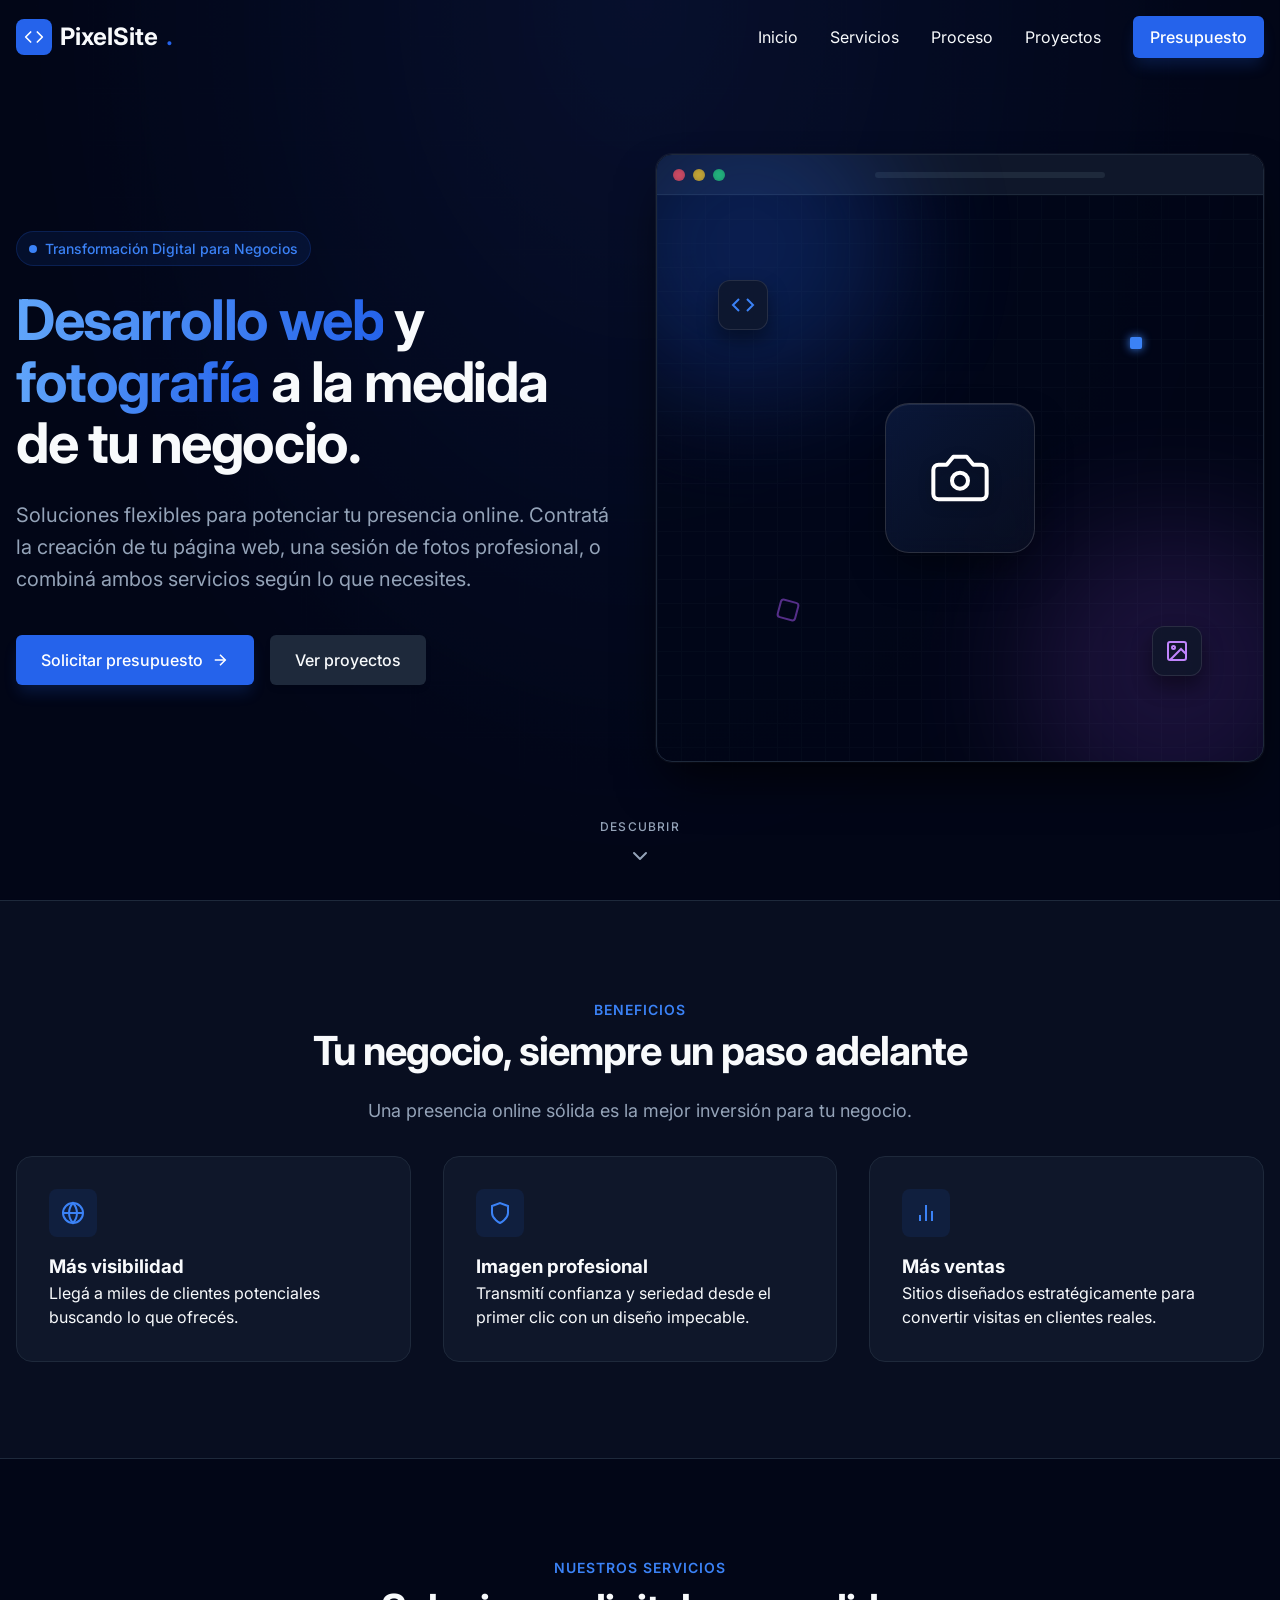
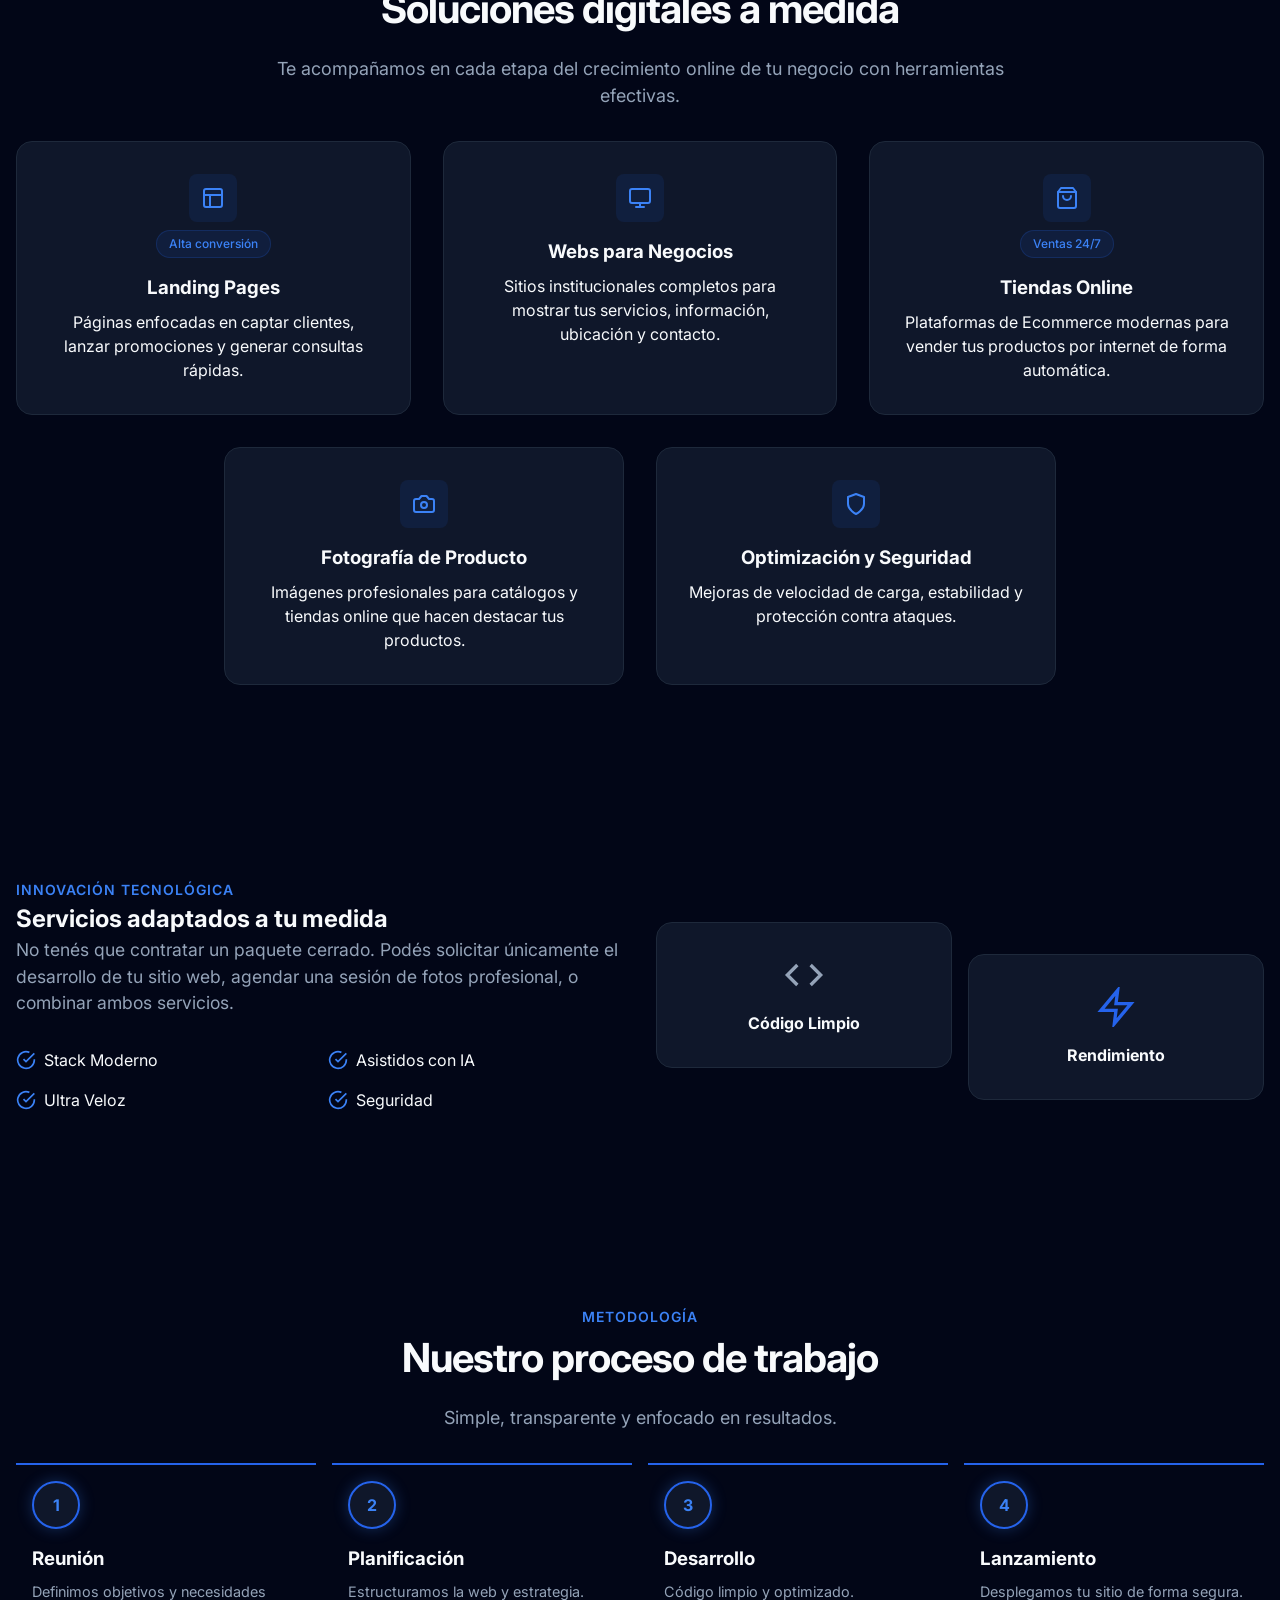
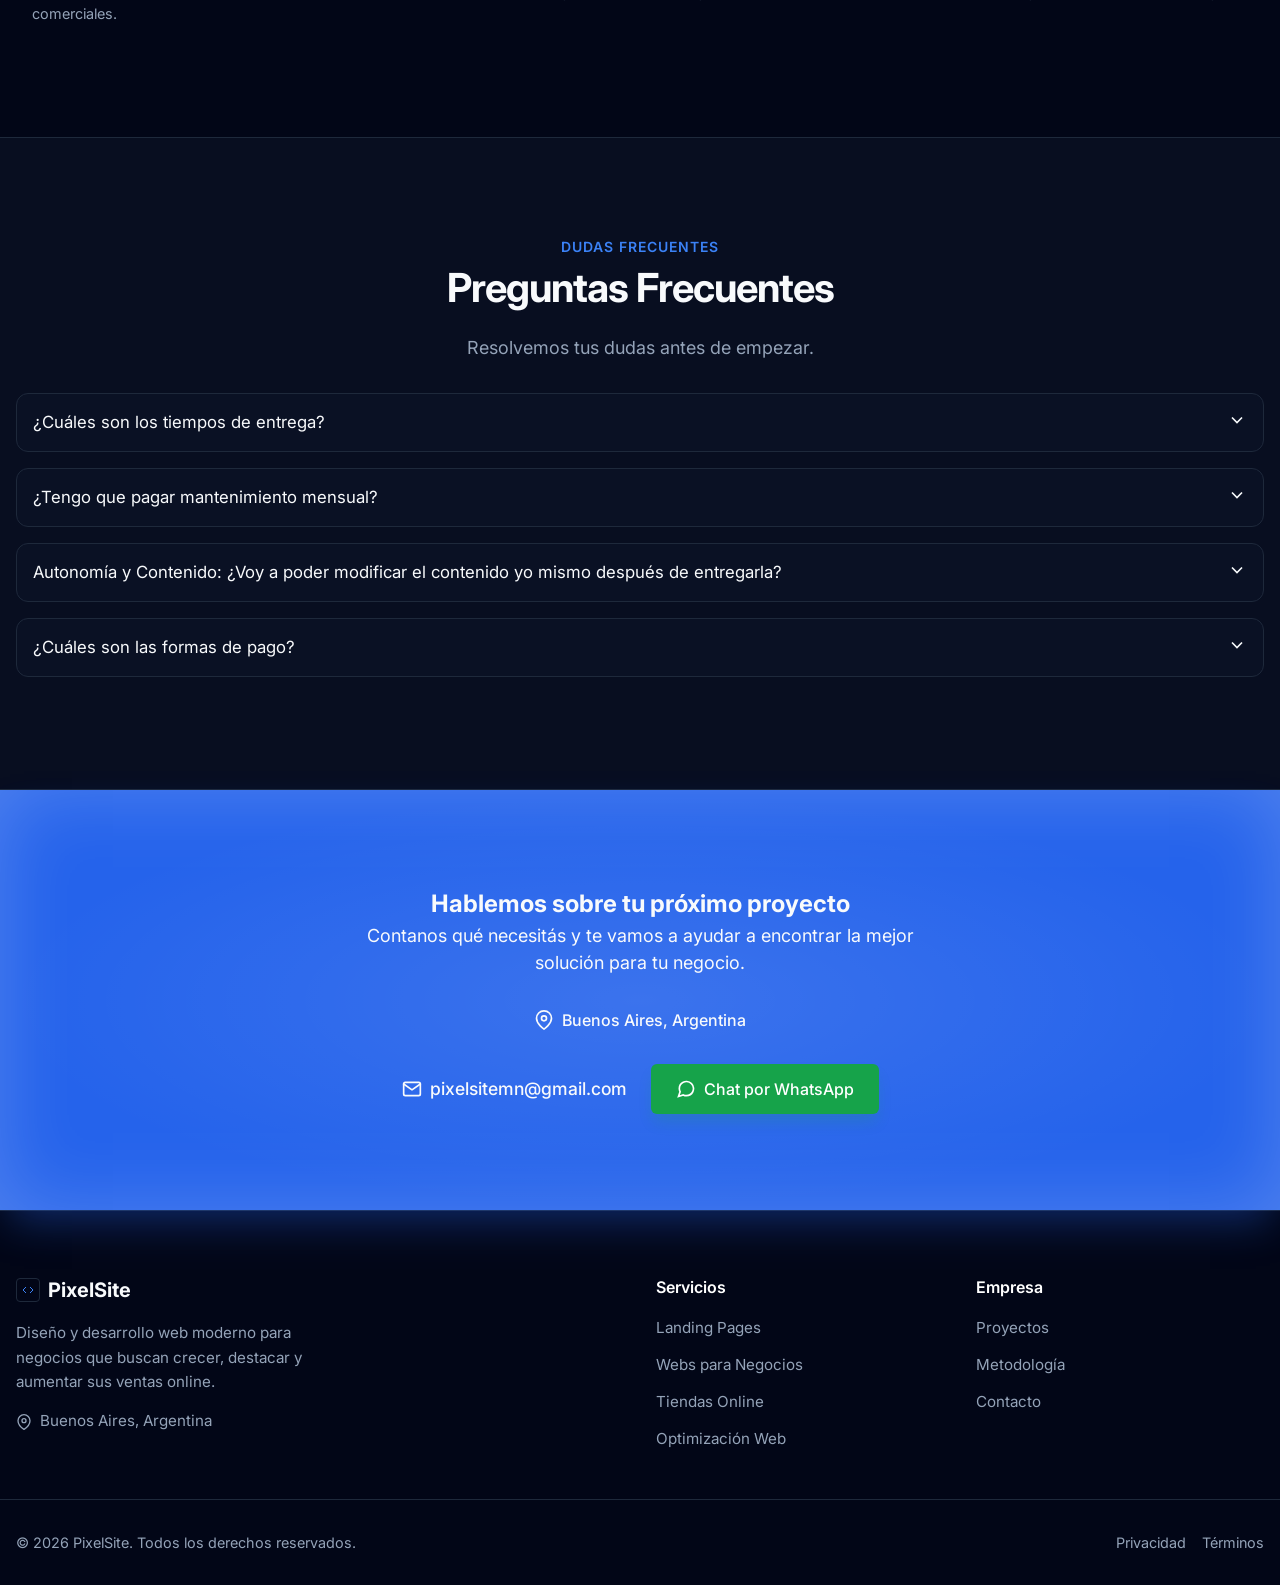
==== commit 9f8377fe: "mejora rendimiento" ====
--- a/index.html
+++ b/index.html
@@ -29,16 +29,16 @@
     <link href="https://fonts.googleapis.com/css2?family=Inter:wght@400;500;600;700&display=swap" rel="stylesheet">
     
     <!-- CSS -->
-    <link rel="stylesheet" href="css/reset.css">
-    <link rel="stylesheet" href="css/variables.css">
-    <link rel="stylesheet" href="css/layout.css">
-    <link rel="stylesheet" href="css/components.css">
-    <link rel="stylesheet" href="css/main.css">
+    <link rel="stylesheet" href="css/reset.css?v=2">
+    <link rel="stylesheet" href="css/variables.css?v=2">
+    <link rel="stylesheet" href="css/layout.css?v=2">
+    <link rel="stylesheet" href="css/components.css?v=2">
+    <link rel="stylesheet" href="css/main.css?v=2">
     
     <!-- Scripts -->
-    <script defer src="js/main.js"></script>
-    <script defer src="js/observer.js"></script>
-    <script defer src="js/faq.js"></script>
+    <script defer src="js/main.js?v=2"></script>
+    <script defer src="js/observer.js?v=2"></script>
+    <script defer src="js/faq.js?v=2"></script>
 </head>
 <body>
     <!-- Navbar -->
@@ -221,11 +221,11 @@
         <div class="grid grid-2 fade-up" style="gap:1rem;">
             <div class="card" style="display:flex; flex-direction:column; align-items:center; text-align:center;">
                 <svg width="40" height="40" viewBox="0 0 24 24" fill="none" stroke="var(--text-secondary)" stroke-width="2"><polyline points="16 18 22 12 16 6"></polyline><polyline points="8 6 2 12 8 18"></polyline></svg>
-                <h4 style="margin-top:1rem;">Código Limpio</h4>
+                <h3 style="margin-top:1rem; font-size: 1rem;">Código Limpio</h3>
             </div>
             <div class="card" style="display:flex; flex-direction:column; align-items:center; text-align:center; transform: translateY(2rem);">
                 <svg width="40" height="40" viewBox="0 0 24 24" fill="none" stroke="var(--accent-blue)" stroke-width="2"><polygon points="13 2 3 14 12 14 11 22 21 10 12 10 13 2"></polygon></svg>
-                <h4 style="margin-top:1rem;">Rendimiento</h4>
+                <h3 style="margin-top:1rem; font-size: 1rem;">Rendimiento</h3>
             </div>
         </div>
     </div>
@@ -355,7 +355,7 @@
                 </div>
             </div>
             <div>
-                <h4 style="color: white; font-weight: 600; margin-bottom: 1rem;">Servicios</h4>
+                <h2 style="color: white; font-weight: 600; margin-bottom: 1rem; font-size: 1rem;">Servicios</h2>
                 <ul style="list-style: none; padding: 0; display: flex; flex-direction: column; gap: 0.75rem;">
                     <li><a href="/#servicios" style="color: var(--text-secondary); text-decoration: none; font-size: 0.95rem; transition: color 0.2s;">Landing Pages</a></li>
                     <li><a href="/#servicios" style="color: var(--text-secondary); text-decoration: none; font-size: 0.95rem; transition: color 0.2s;">Webs para Negocios</a></li>
@@ -364,7 +364,7 @@
                 </ul>
             </div>
             <div>
-                <h4 style="color: white; font-weight: 600; margin-bottom: 1rem;">Empresa</h4>
+                <h2 style="color: white; font-weight: 600; margin-bottom: 1rem; font-size: 1rem;">Empresa</h2>
                 <ul style="list-style: none; padding: 0; display: flex; flex-direction: column; gap: 0.75rem;">
                     <li><a href="/projects/" style="color: var(--text-secondary); text-decoration: none; font-size: 0.95rem; transition: color 0.2s;">Proyectos</a></li>
                     <li><a href="/#proceso" style="color: var(--text-secondary); text-decoration: none; font-size: 0.95rem; transition: color 0.2s;">Metodología</a></li>
--- a/css/components.css
+++ b/css/components.css
@@ -219,7 +219,7 @@
         padding-bottom: 4rem;
     }
     .hero-description {
-        margin-bottom: 3.5rem;
+        margin-bottom: 2rem;
     }
     .scroll-indicator {
         display: none !important;
--- a/css/main.css
+++ b/css/main.css
@@ -30,6 +30,7 @@
     font-size: 1.5rem;
     cursor: pointer;
     display: block;
+    margin-right: 1rem;
 }
 .nav-links {
     display: none;
@@ -141,4 +142,175 @@
     align-items: center;
     padding: 0 1rem;
     gap: 0.5rem;
+}
+
+/* ==========================================================================
+   MEJORAS DE ANIMACIÓN Y EXPERIENCIA VISUAL
+   ========================================================================== */
+
+/* Prevenir que los contenedores padre oculten los hijos para permitir animarlos de a uno */
+.grid.fade-up,
+.gallery-grid.fade-up,
+.process-timeline.fade-up,
+#servicios .fade-up,
+.fade-up:has(.card),
+.fade-up:has(.project-card),
+.fade-up:has(.faq-item) {
+    opacity: 1 !important;
+    transform: none !important;
+    transition: none !important;
+}
+
+/* --- HERO SECTION --- */
+/* Movimiento sutil de fondo */
+.hero > div:first-child {
+    animation: subtlePan 20s ease-in-out infinite alternate;
+    will-change: transform;
+}
+@keyframes subtlePan {
+    0% { transform: scale(1.2) translate(-2%, -2%); }
+    100% { transform: scale(1.2) translate(2%, 2%); }
+}
+/* Staggered Content */
+.hero-content > * {
+    opacity: 0;
+    transform: translateY(20px);
+}
+.hero-content.visible > * {
+    animation: fadeUpStagger 0.8s cubic-bezier(0.16, 1, 0.3, 1) forwards;
+}
+.hero-content.visible > *:nth-child(1) { animation-delay: 0.1s; }
+.hero-content.visible > *:nth-child(2) { animation-delay: 0.25s; }
+.hero-content.visible > *:nth-child(3) { animation-delay: 0.4s; }
+.hero-content.visible > *:nth-child(4) { animation-delay: 0.55s; }
+@keyframes fadeUpStagger {
+    to { opacity: 1; transform: translateY(0); }
+}
+
+/* --- 1. BENEFICIOS (Reveal Mask) --- */
+#beneficios .card {
+    opacity: 0;
+    transform: translateY(50px) scale(0.95);
+    transform-origin: top center;
+    transition: transform 0.8s cubic-bezier(0.16, 1, 0.3, 1) var(--stagger-delay, 0s), 
+                opacity 0.8s ease var(--stagger-delay, 0s), 
+                box-shadow 0.3s ease, border-color 0.3s ease;
+}
+#beneficios .card.visible {
+    opacity: 1;
+    transform: translateY(0) scale(1);
+}
+
+/* --- 2. SERVICIOS (Alternancia L/R y Microinteracciones) --- */
+#servicios .card {
+    opacity: 0;
+    transition: transform 0.8s cubic-bezier(0.16, 1, 0.3, 1) var(--stagger-delay, 0s), 
+                opacity 0.8s ease var(--stagger-delay, 0s), 
+                box-shadow 0.3s ease, border-color 0.3s ease;
+}
+#servicios .card:nth-child(odd) { transform: translateX(-40px); }
+#servicios .card:nth-child(even) { transform: translateX(40px); }
+#servicios .card.visible {
+    opacity: 1;
+    transform: translateX(0);
+}
+#servicios .card:hover { transform: translateY(-5px) scale(1.02); }
+/* Animación del Ícono */
+#servicios .card .card-icon {
+    transform: scale(0.5) rotate(-15deg);
+    opacity: 0;
+    transition: all 0.6s cubic-bezier(0.34, 1.56, 0.64, 1);
+}
+#servicios .card.visible .card-icon {
+    transform: scale(1) rotate(0);
+    opacity: 1;
+    transition-delay: calc(var(--stagger-delay, 0s) + 0.2s);
+}
+
+/* --- 3. PROCESO (Secuencial y Línea de Progreso) --- */
+.process-step {
+    opacity: 0;
+    transform: translateY(20px);
+    transition: opacity 0.6s ease-out var(--stagger-delay, 0s), 
+                transform 0.6s ease-out var(--stagger-delay, 0s), 
+                border-color 0.8s ease calc(var(--stagger-delay, 0s) + 0.3s);
+}
+.process-step.visible {
+    opacity: 1;
+    transform: translateY(0);
+}
+@media (min-width: 768px) {
+    .process-step { border-top-color: transparent !important; }
+    .process-step.visible { border-top-color: var(--accent-blue) !important; }
+}
+
+/* --- 4. PORTFOLIO / PROYECTOS (Soft Zoom) --- */
+.project-card {
+    opacity: 0;
+    transform: scale(0.95);
+    transition: opacity 0.8s ease var(--stagger-delay, 0s), 
+                transform 0.8s cubic-bezier(0.16, 1, 0.3, 1) var(--stagger-delay, 0s), 
+                box-shadow 0.3s ease, border-color 0.3s ease;
+}
+.project-card.visible {
+    opacity: 1;
+    transform: scale(1);
+}
+.project-card:hover {
+    transform: translateY(-8px) scale(1.02) !important;
+    box-shadow: 0 20px 40px -10px rgba(37, 99, 235, 0.15);
+}
+.project-card .project-image img {
+    transition: transform 0.6s cubic-bezier(0.16, 1, 0.3, 1);
+}
+.project-card:hover .project-image img { transform: scale(1.08); }
+
+/* --- 5. DIFERENCIAL (Innovación) --- */
+#diferencial .card {
+    opacity: 0;
+    transform: translateY(30px);
+    transition: opacity 0.8s ease var(--stagger-delay, 0s), 
+                transform 0.8s cubic-bezier(0.16, 1, 0.3, 1) var(--stagger-delay, 0s), 
+                box-shadow 0.3s ease, border-color 0.3s ease;
+}
+#diferencial .card.visible { opacity: 1; transform: translateY(0); }
+
+/* --- 6. GALERÍA FOTOGRÁFICA (Masonry Reveal) --- */
+.gallery-item {
+    opacity: 0;
+    transform: scale(0.9) translateY(20px);
+    transition: opacity 0.8s ease var(--stagger-delay, 0s), 
+                transform 0.8s cubic-bezier(0.16, 1, 0.3, 1) var(--stagger-delay, 0s);
+}
+.gallery-item.visible { opacity: 1; transform: scale(1) translateY(0); }
+
+/* --- 7. FAQ --- */
+.faq-item {
+    opacity: 0;
+    transform: translateX(-20px);
+    transition: opacity 0.6s ease var(--stagger-delay, 0s), 
+                transform 0.6s cubic-bezier(0.16, 1, 0.3, 1) var(--stagger-delay, 0s);
+}
+.faq-item.visible { opacity: 1; transform: translateX(0); }
+
+/* --- 8. CTA FINAL (Contacto) --- */
+#contacto {
+    opacity: 0;
+    transform: scale(0.98);
+    transition: opacity 1s ease, transform 1s cubic-bezier(0.16, 1, 0.3, 1), box-shadow 1s ease;
+}
+#contacto.visible {
+    opacity: 1;
+    transform: scale(1);
+    box-shadow: inset 0 0 80px rgba(255, 255, 255, 0.2), 0 20px 40px -10px rgba(37, 99, 235, 0.4);
+}
+#contacto .contact-info {
+    opacity: 0;
+    transform: translateY(30px) scale(0.95);
+    transition: all 0.8s cubic-bezier(0.16, 1, 0.3, 1);
+}
+#contacto.visible .contact-info {
+    opacity: 1;
+    transform: translateY(0) scale(1);
+    transition-delay: 0.3s;
 }
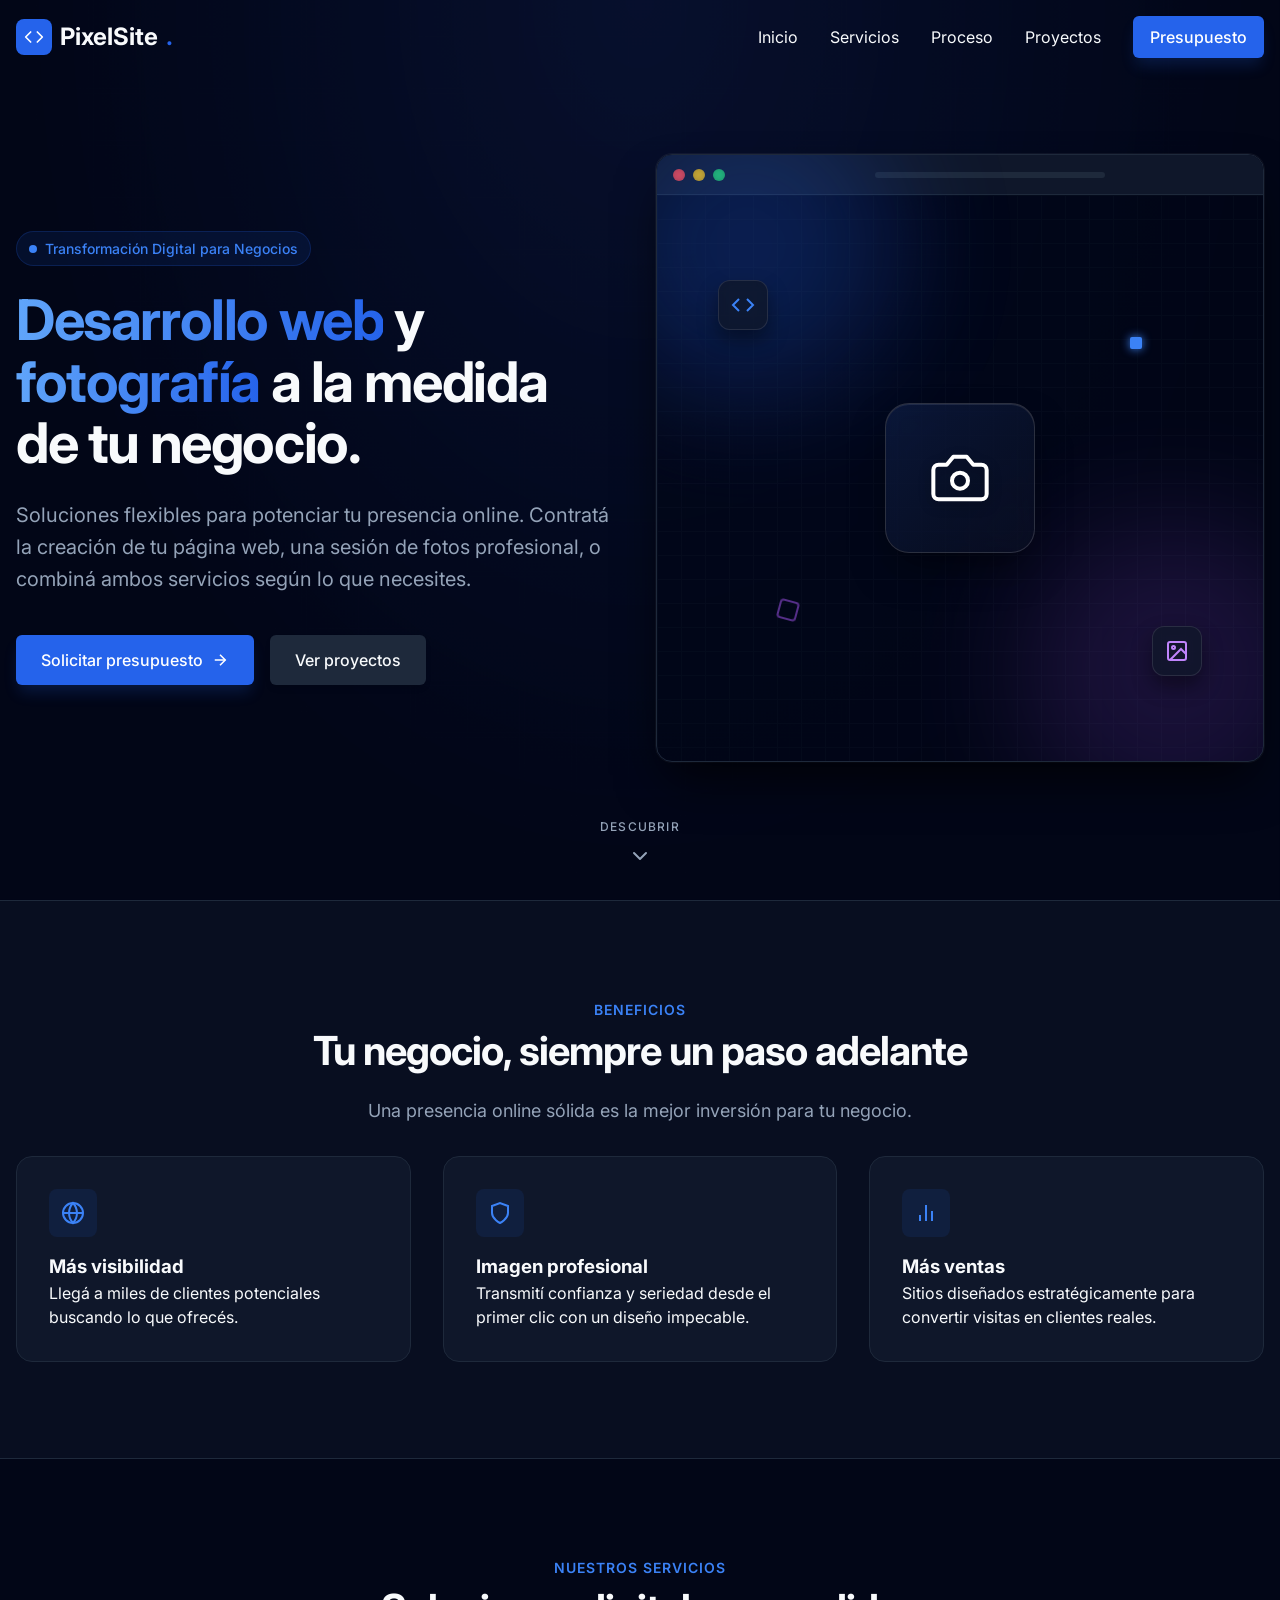
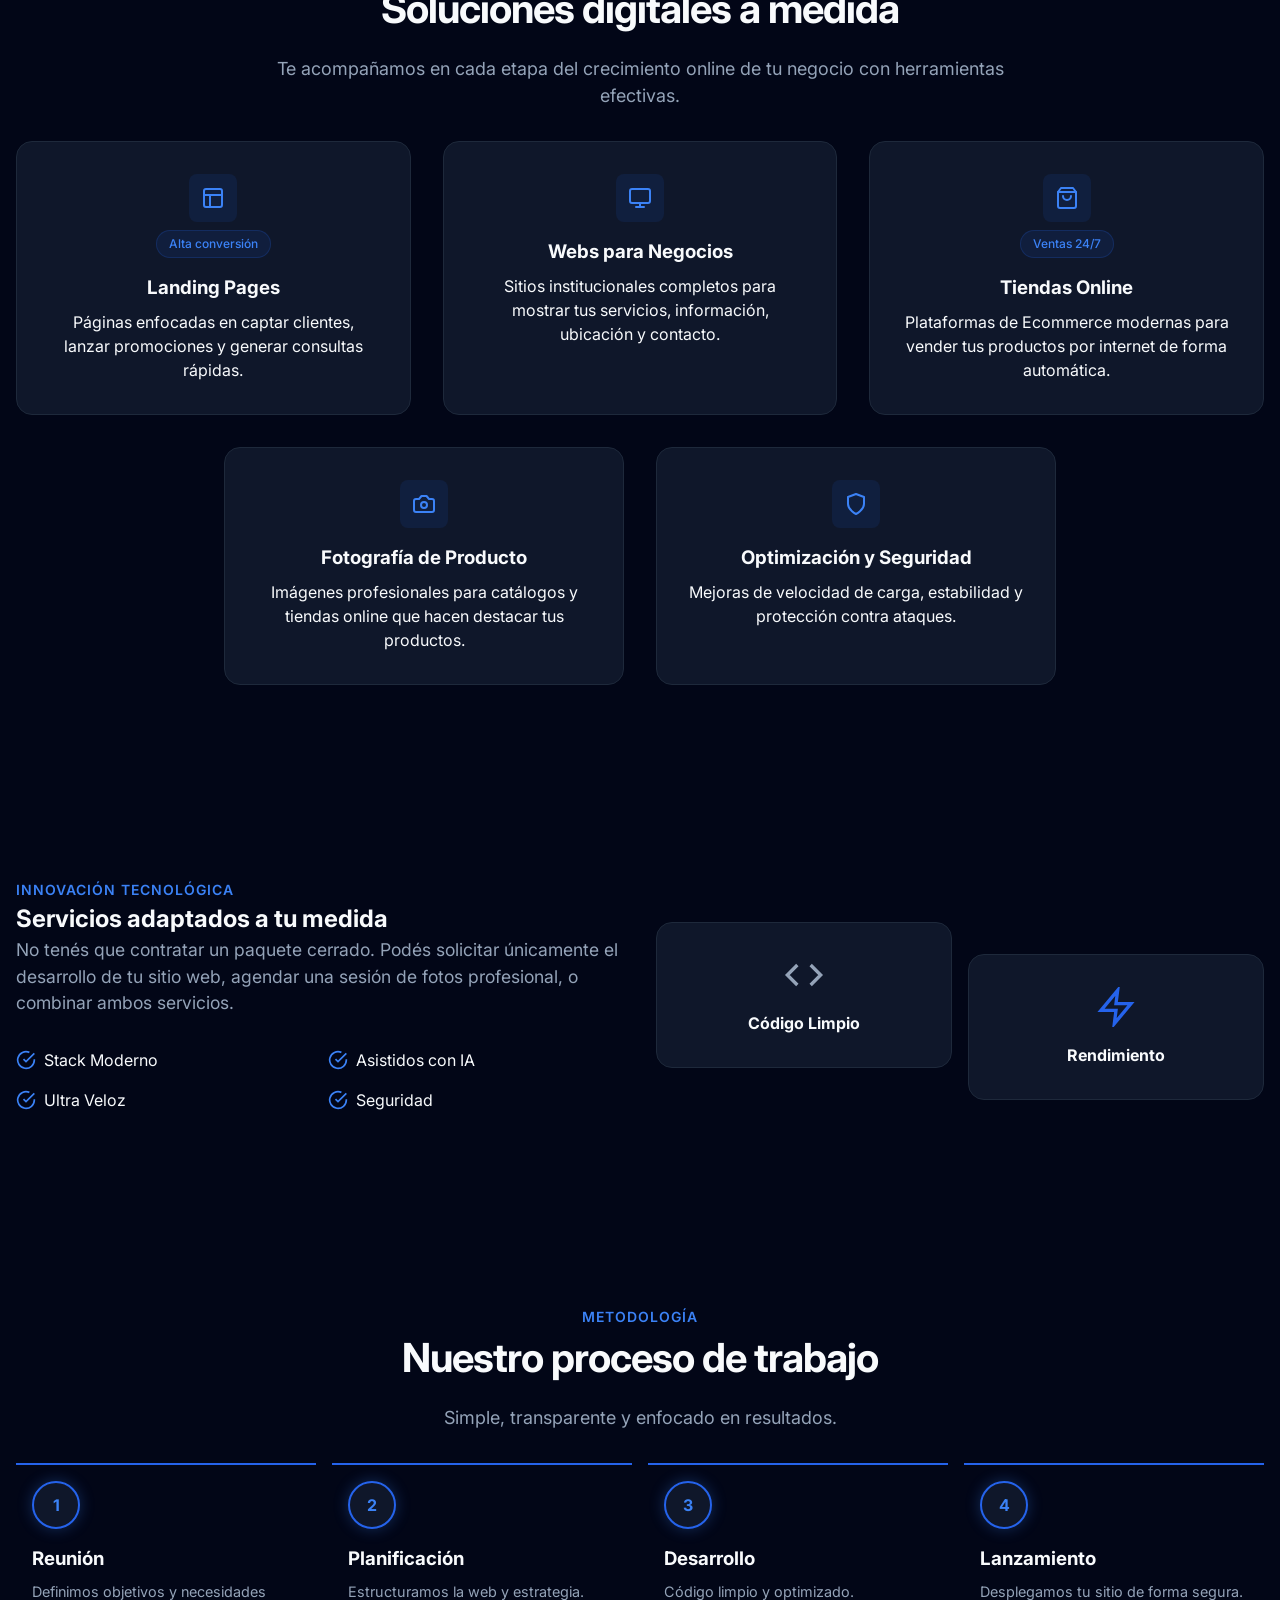
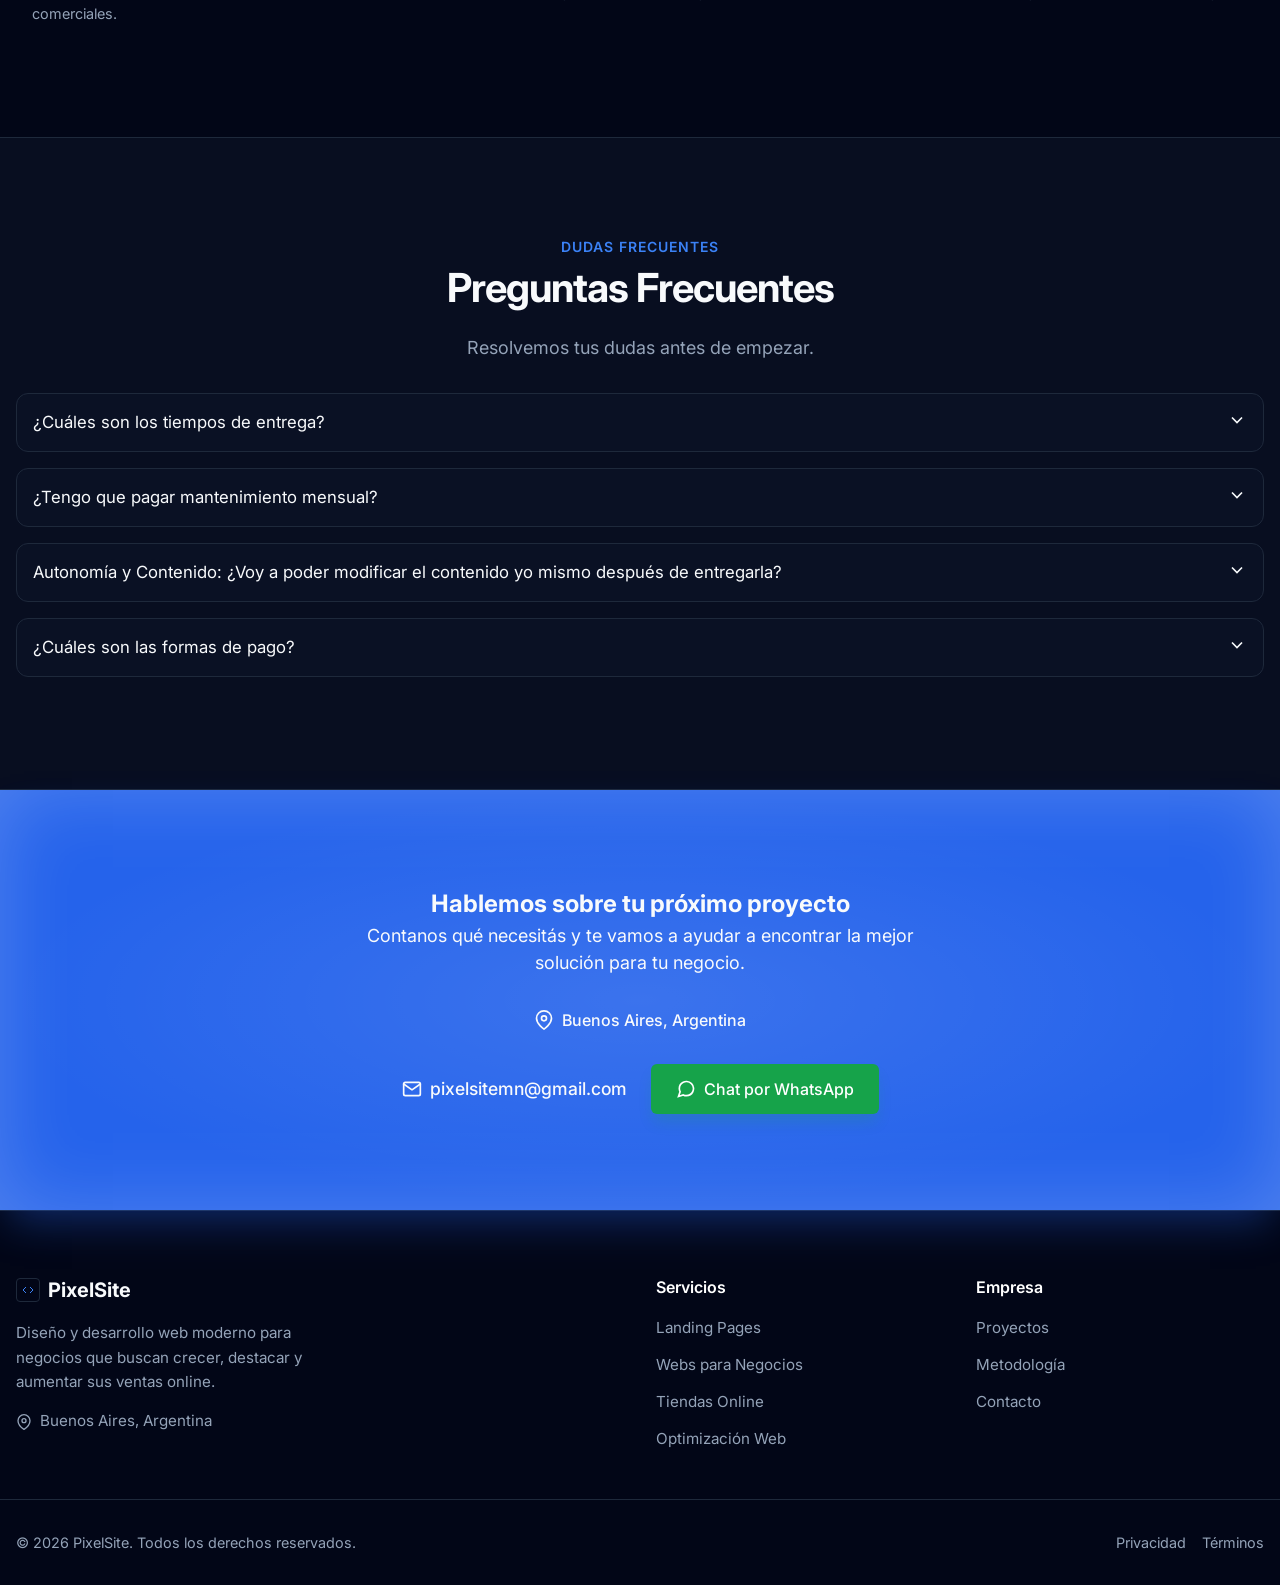
==== commit 047f3142: "full 100" ====
--- a/index.html
+++ b/index.html
@@ -26,14 +26,12 @@
     <!-- Fuentes -->
     <link rel="preconnect" href="https://fonts.googleapis.com">
     <link rel="preconnect" href="https://fonts.gstatic.com" crossorigin>
-    <link href="https://fonts.googleapis.com/css2?family=Inter:wght@400;500;600;700&display=swap" rel="stylesheet">
+    <link rel="preload" as="style" href="https://fonts.googleapis.com/css2?family=Inter:wght@400;500;600;700&display=swap">
+    <link rel="stylesheet" href="https://fonts.googleapis.com/css2?family=Inter:wght@400;500;600;700&display=swap" media="print" onload="this.media='all'">
+    <noscript><link rel="stylesheet" href="https://fonts.googleapis.com/css2?family=Inter:wght@400;500;600;700&display=swap"></noscript>
     
     <!-- CSS -->
-    <link rel="stylesheet" href="css/reset.css?v=2">
-    <link rel="stylesheet" href="css/variables.css?v=2">
-    <link rel="stylesheet" href="css/layout.css?v=2">
-    <link rel="stylesheet" href="css/components.css?v=2">
-    <link rel="stylesheet" href="css/main.css?v=2">
+    <link rel="stylesheet" href="css/styles.css?v=1">
     
     <!-- Scripts -->
     <script defer src="js/main.js?v=2"></script>
@@ -67,7 +65,7 @@
         <section id="inicio" class="hero section">
             <div style="position: absolute; top: 0; left: 0; right: 0; bottom: 0; background: radial-gradient(ellipse at top, rgba(30,58,138,0.2) 0%, var(--bg-main) 70%); z-index: -1;"></div>
             <div class="container grid grid-2 align-center" style="width: 100%;">
-                <div class="hero-content fade-up" style="max-width: 600px;">
+                <div class="hero-content visible" style="max-width: 600px;">
                     <div class="badge">
                         <span style="width: 8px; height: 8px; border-radius: 50%; background: var(--accent-blue-hover);" class="animate-pulse"></span>
                         Transformación Digital para Negocios
@@ -81,7 +79,7 @@
                         <a href="/projects/" class="btn btn-secondary">Ver proyectos</a>
                     </div>
                 </div>
-                <div class="hero-visual fade-in" style="transition-delay: 0.2s;">
+                <div class="hero-visual" style="opacity: 0; transform: translateY(20px); animation: fadeUpStagger 0.8s ease-out 0.2s forwards;">
                     <div class="tech-visual animate-float" style="background: rgba(2, 6, 23, 0.7); box-shadow: 0 25px 50px -12px rgba(0,0,0,0.8), 0 0 0 1px rgba(255,255,255,0.05);">
                         <div class="tech-header">
                             <div style="width:12px;height:12px;border-radius:50%;background:#ef4444;box-shadow:inset 0 0 4px rgba(0,0,0,0.2);"></div>
@@ -119,7 +117,7 @@
             </div>
             
             <!-- Flecha animada de Scroll -->
-            <div class="scroll-indicator fade-in" style="position: absolute; bottom: 2rem; left: 0; width: 100%; display: flex; justify-content: center; z-index: 10; transition-delay: 0.6s;">
+            <div class="scroll-indicator" style="position: absolute; bottom: 2rem; left: 0; width: 100%; display: flex; justify-content: center; z-index: 10; opacity: 0; transform: translateY(20px); animation: fadeUpStagger 0.8s ease-out 0.6s forwards;">
                 <a href="#beneficios" class="animate-bounce" style="color: var(--text-secondary); text-decoration: none; display: flex; flex-direction: column; align-items: center; gap: 0.5rem; transition: color var(--transition-fast);" onmouseover="this.style.color='var(--accent-blue-hover)'" onmouseout="this.style.color='var(--text-secondary)'">
                     <span style="font-size: 0.75rem; text-transform: uppercase; letter-spacing: 0.1em; font-weight: 500;">Descubrir</span>
                     <svg width="24" height="24" viewBox="0 0 24 24" fill="none" stroke="currentColor" stroke-width="2" stroke-linecap="round" stroke-linejoin="round"><polyline points="6 9 12 15 18 9"></polyline></svg>
--- a/css/styles.css
+++ b/css/styles.css
@@ -0,0 +1,842 @@
+/* ==========================================================================
+   1. RESET (reset.css)
+   ========================================================================== */
+*, *::before, *::after {
+    box-sizing: border-box;
+}
+* {
+    margin: 0;
+    padding: 0;
+}
+html:focus-within {
+    scroll-behavior: smooth;
+}
+body {
+    min-height: 100vh;
+    text-rendering: optimizeSpeed;
+    line-height: 1.5;
+}
+img, picture, svg {
+    max-width: 100%;
+    display: block;
+}
+input, button, textarea, select {
+    font: inherit;
+}
+@media (prefers-reduced-motion: reduce) {
+    html:focus-within { scroll-behavior: auto; }
+}
+
+/* ==========================================================================
+   2. VARIABLES (variables.css)
+   ========================================================================== */
+:root {
+    /* Paleta de Colores Oscura */
+    --bg-main: #020617;         /* slate-950 */
+    --bg-surface: #0f172a;      /* slate-900 */
+    --bg-surface-light: #1e293b;/* slate-800 */
+    --accent-blue: #2563eb;     /* blue-600 */
+    --accent-blue-hover: #3b82f6;/* blue-500 */
+    --accent-green: #16a34a;    /* green-600 para WhatsApp */
+    
+    /* Tipografía y Texto */
+    --text-main: #f8fafc;       /* slate-50 */
+    --text-secondary: #94a3b8;  /* slate-400 */
+    --font-family: 'Inter', system-ui, sans-serif;
+    
+    /* Espaciado Modular */
+    --container-max: 1280px;
+    --spacing-sm: 0.5rem;
+    --spacing-md: 1rem;
+    --spacing-lg: 2rem;
+    --spacing-xl: 6rem;
+    
+    --transition-fast: 0.2s ease;
+    --transition-normal: 0.3s ease;
+    --transition-slow: 0.7s ease-out;
+}
+
+/* ==========================================================================
+   3. LAYOUT (layout.css)
+   ========================================================================== */
+.container {
+    max-width: var(--container-max);
+    margin: 0 auto;
+    padding: 0 var(--spacing-md);
+}
+.section {
+    padding: var(--spacing-xl) 0;
+}
+.section-header {
+    text-align: center;
+    max-width: 768px;
+    margin: 0 auto var(--spacing-lg) auto;
+}
+.section-header h1,
+.section-header h2 {
+    font-size: 2.5rem;
+    margin-bottom: var(--spacing-md);
+    color: var(--text-main);
+    letter-spacing: -0.025em;
+}
+.section-header p {
+    color: var(--text-secondary);
+    font-size: 1.125rem;
+}
+.bg-surface {
+    background-color: rgba(15, 23, 42, 0.5); /* slate-900 con opacidad */
+    border-top: 1px solid var(--bg-surface-light);
+    border-bottom: 1px solid var(--bg-surface-light);
+}
+.grid {
+    display: grid !important;
+    gap: var(--spacing-lg);
+}
+.align-center {
+    align-items: center;
+}
+@media (min-width: 768px) {
+    .grid-2 { grid-template-columns: repeat(2, 1fr); }
+    .grid-3 { grid-template-columns: repeat(3, 1fr); }
+    .section { padding: var(--spacing-xl) 0; }
+}
+
+/* ==========================================================================
+   4. COMPONENTS (components.css)
+   ========================================================================== */
+.btn {
+    display: inline-flex;
+    align-items: center;
+    justify-content: center;
+    padding: 0.75rem 1.5rem;
+    border-radius: 6px;
+    font-weight: 500;
+    text-decoration: none;
+    transition: all var(--transition-fast);
+    cursor: pointer;
+    box-shadow: 0 4px 6px -1px rgba(0, 0, 0, 0.1);
+}
+.btn-primary {
+    background-color: var(--accent-blue);
+    color: #ffffff;
+    border: 1px solid transparent;
+    box-shadow: 0 10px 15px -3px rgba(37, 99, 235, 0.2);
+}
+.btn-primary:hover {
+    background-color: var(--accent-blue-hover);
+}
+.btn-secondary {
+    background-color: var(--bg-surface-light);
+    color: var(--text-main);
+    border: 1px solid transparent;
+}
+.btn-secondary:hover {
+    background-color: #334155; /* slate-700 */
+}
+.btn-whatsapp {
+    background-color: var(--accent-green);
+    color: #ffffff;
+    border: 1px solid transparent;
+    box-shadow: 0 10px 15px -3px rgba(22, 163, 74, 0.2);
+}
+.btn-whatsapp:hover {
+    background-color: #15803d;
+}
+.card {
+    background-color: var(--bg-surface);
+    border: 1px solid var(--bg-surface-light);
+    border-radius: 1rem;
+    padding: var(--spacing-lg);
+    transition: all var(--transition-normal);
+    position: relative;
+    overflow: hidden;
+}
+.card:hover {
+    border-color: var(--accent-blue-hover);
+    box-shadow: 0 10px 30px -10px rgba(37, 99, 235, 0.1);
+}
+.card-icon {
+    width: 3rem;
+    height: 3rem;
+    background-color: rgba(37, 99, 235, 0.1);
+    border-radius: 0.5rem;
+    display: flex;
+    align-items: center;
+    justify-content: center;
+    color: var(--accent-blue-hover);
+    margin-bottom: var(--spacing-md);
+}
+.process-timeline {
+    display: grid !important;
+    gap: var(--spacing-md);
+}
+@media (min-width: 768px) {
+    .process-timeline { grid-template-columns: repeat(4, 1fr); }
+}
+.process-step {
+    padding: var(--spacing-md);
+    border-left: 2px solid var(--bg-surface-light);
+}
+@media (min-width: 768px) {
+    .process-step {
+        border-left: none;
+        border-top: 2px solid var(--bg-surface-light);
+    }
+}
+.step-number {
+    width: 3rem;
+    height: 3rem;
+    background-color: var(--bg-surface);
+    border: 2px solid var(--accent-blue);
+    color: var(--accent-blue-hover);
+    border-radius: 50%;
+    display: flex;
+    align-items: center;
+    justify-content: center;
+    font-weight: bold;
+    box-shadow: 0 0 15px rgba(59, 130, 246, 0.3);
+}
+.faq-question {
+    width: 100%;
+    display: flex;
+    justify-content: space-between;
+    padding: var(--spacing-md) 0;
+    background: transparent;
+    border: none;
+    color: var(--text-main);
+    font-size: 1.05rem;
+    cursor: pointer;
+    text-align: left;
+}
+.faq-question svg {
+    transition: transform var(--transition-normal);
+}
+.faq-question[aria-expanded="true"] svg {
+    transform: rotate(180deg);
+}
+.faq-item {
+    background-color: rgba(15, 23, 42, 0.5);
+    border: 1px solid var(--bg-surface-light);
+    border-radius: 0.75rem;
+    margin-bottom: 1rem;
+    padding: 0 var(--spacing-md);
+}
+.faq-answer {
+    display: grid;
+    grid-template-rows: 0fr;
+    transition: grid-template-rows var(--transition-normal);
+}
+.faq-question[aria-expanded="true"] + .faq-answer {
+    grid-template-rows: 1fr;
+}
+.faq-answer p {
+    min-height: 0;
+    overflow: hidden;
+    color: var(--text-secondary);
+    margin: 0;
+    padding-bottom: 0;
+    line-height: 1.6;
+    transition: padding-bottom var(--transition-normal);
+}
+.faq-question[aria-expanded="true"] + .faq-answer p {
+    padding-bottom: var(--spacing-md);
+}
+.contact-form input, .contact-form textarea {
+    width: 100%;
+    padding: 0.75rem;
+    background-color: var(--bg-surface);
+    border: 1px solid var(--bg-surface-light);
+    border-radius: 0.5rem;
+    color: var(--text-main);
+}
+
+/* Tarjetas de Proyectos Destacados */
+.project-card {
+    padding: var(--spacing-md);
+    display: flex;
+    flex-direction: column;
+    gap: var(--spacing-md);
+}
+.project-image {
+    width: 100%;
+    aspect-ratio: 5 / 3;
+    overflow: hidden;
+    border-radius: 4px;
+}
+.project-tags {
+    display: flex;
+    flex-wrap: wrap;
+    gap: var(--spacing-sm);
+    margin-bottom: var(--spacing-md);
+}
+.tag {
+    background-color: rgba(37, 99, 235, 0.1);
+    border: 1px solid rgba(37, 99, 235, 0.2);
+    padding: 0.25rem 0.75rem;
+    border-radius: 9999px;
+    font-size: 0.75rem;
+    font-weight: 500;
+    color: var(--accent-blue-hover);
+}
+.badge {
+    display: inline-flex;
+    align-items: center;
+    gap: 0.5rem;
+    padding: 0.375rem 0.75rem;
+    border-radius: 9999px;
+    background-color: rgba(37, 99, 235, 0.1);
+    border: 1px solid rgba(37, 99, 235, 0.2);
+    color: var(--accent-blue-hover);
+    font-size: 0.875rem;
+    font-weight: 500;
+    margin-bottom: 1.5rem;
+}
+
+/* Hero Section */
+.hero {
+    position: relative;
+    overflow: hidden;
+    min-height: 100svh;
+    display: flex;
+    align-items: center;
+    padding-top: 7rem;
+    padding-bottom: 6rem;
+}
+
+.hero-title {
+    font-size: clamp(2.25rem, 5vw + 1rem, 3.5rem);
+    line-height: 1.1;
+    margin-bottom: 1.5rem;
+    letter-spacing: -0.025em;
+    font-weight: 700;
+}
+
+.hero-description {
+    color: var(--text-secondary);
+    margin-bottom: 2.5rem;
+    font-size: clamp(1.05rem, 2vw + 0.5rem, 1.25rem);
+    line-height: 1.6;
+}
+
+@media (max-width: 768px) {
+    .hero {
+        min-height: auto;
+        padding-top: 7rem;
+        padding-bottom: 4rem;
+    }
+    .hero-description {
+        margin-bottom: 2rem;
+    }
+    .scroll-indicator {
+        display: none !important;
+    }
+}
+
+/* Estilos personalizados para la barra de desplazamiento (Scrollbar) */
+html {
+    scrollbar-width: thin;
+    scrollbar-color: var(--bg-surface-light) var(--bg-main);
+}
+
+::-webkit-scrollbar {
+    width: 8px;
+    height: 8px;
+}
+::-webkit-scrollbar-track {
+    background: var(--bg-main);
+}
+::-webkit-scrollbar-thumb {
+    background: var(--bg-surface-light);
+    border-radius: 4px;
+}
+::-webkit-scrollbar-thumb:hover {
+    background: var(--accent-blue-hover);
+}
+
+/* Estilos de la Galería Fotográfica */
+.gallery-grid {
+    display: grid;
+    gap: 1rem;
+    grid-template-columns: repeat(2, 1fr);
+}
+@media (min-width: 768px) {
+    .gallery-grid {
+        grid-template-columns: repeat(3, 1fr);
+    }
+}
+@media (min-width: 1024px) {
+    .gallery-grid {
+        grid-template-columns: repeat(4, 1fr);
+    }
+}
+.gallery-item {
+    aspect-ratio: 1 / 1;
+    overflow: hidden;
+    border-radius: 1rem;
+    width: 100%;
+    cursor: pointer;
+    position: relative;
+    border: 1px solid var(--bg-surface-light);
+    background-color: var(--bg-surface);
+}
+.gallery-item img {
+    position: absolute;
+    top: 0;
+    left: 0;
+    display: block;
+    width: 100%;
+    height: 100%;
+    object-fit: cover;
+    transition: transform var(--transition-normal);
+}
+.gallery-item:hover img {
+    transform: scale(1.05);
+}
+
+/* Estilos del Modal (Lightbox) */
+.lightbox {
+    position: fixed;
+    top: 0;
+    left: 0;
+    width: 100%;
+    height: 100%;
+    background: rgba(2, 6, 23, 0.95);
+    z-index: 1000;
+    display: flex;
+    align-items: center;
+    justify-content: center;
+    opacity: 0;
+    pointer-events: none;
+    transition: opacity var(--transition-fast);
+}
+.lightbox.active {
+    opacity: 1;
+    pointer-events: all;
+}
+.lightbox-content {
+    position: relative;
+    max-width: 100vw;
+    max-height: 100vh;
+    padding: 1rem;
+    display: flex;
+    align-items: center;
+    justify-content: center;
+}
+.lightbox-content img {
+    max-width: 100%;
+    max-height: 90vh;
+    border-radius: 0.5rem;
+    object-fit: contain;
+    user-select: none;
+    box-shadow: 0 25px 50px -12px rgba(0, 0, 0, 0.5);
+}
+.lightbox-close {
+    position: absolute;
+    top: 2rem;
+    right: 2rem;
+    background: rgba(15, 23, 42, 0.8);
+    border: 1px solid rgba(255, 255, 255, 0.1);
+    color: white;
+    width: 2.5rem;
+    height: 2.5rem;
+    border-radius: 50%;
+    cursor: pointer;
+    display: flex;
+    align-items: center;
+    justify-content: center;
+    padding: 0;
+    z-index: 10;
+    transition: background 0.2s;
+}
+.lightbox-close:hover {
+    background: var(--accent-blue);
+}
+.lightbox-prev, .lightbox-next {
+    position: absolute;
+    top: 50%;
+    transform: translateY(-50%);
+    background: rgba(15, 23, 42, 0.8);
+    border: 1px solid rgba(255, 255, 255, 0.1);
+    color: white;
+    width: 3rem;
+    height: 3rem;
+    border-radius: 50%;
+    display: flex;
+    align-items: center;
+    justify-content: center;
+    cursor: pointer;
+    transition: background 0.2s;
+    z-index: 10;
+}
+.lightbox-prev:hover, .lightbox-next:hover {
+    background: var(--accent-blue);
+}
+.lightbox-prev { left: 2rem; }
+.lightbox-next { right: 2rem; }
+@media (max-width: 768px) {
+    .lightbox-prev, .lightbox-next {
+        width: 2.5rem;
+        height: 2.5rem;
+    }
+    .lightbox-close {
+        top: 1rem;
+        right: 1rem;
+    }
+    .lightbox-prev { left: 1rem; }
+    .lightbox-next { right: 1rem; }
+}
+
+/* Animación para el menú móvil y botón hamburguesa */
+.hamburger {
+    display: inline-block;
+    transition: transform 0.3s ease;
+}
+
+@keyframes mobileMenuFadeIn {
+    from {
+        opacity: 0;
+        transform: translateY(-10px);
+    }
+    to {
+        opacity: 1;
+        transform: translateY(0);
+    }
+}
+
+@media (max-width: 768px) {
+    .nav-links.active {
+        animation: mobileMenuFadeIn 0.3s ease forwards;
+        transform-origin: top center;
+    }
+}
+
+/* ==========================================================================
+   5. MAIN (main.css)
+   ========================================================================== */
+body {
+    background-color: var(--bg-main);
+    color: var(--text-main);
+    font-family: var(--font-family);
+}
+.navbar {
+    position: fixed;
+    top: 0;
+    width: 100%;
+    z-index: 1000;
+    background: transparent;
+    padding: var(--spacing-md) 0;
+    transition: background-color var(--transition-normal), padding var(--transition-normal);
+}
+.navbar.scrolled {
+    background: rgba(2, 6, 23, 0.85);
+    backdrop-filter: blur(12px);
+    border-bottom: 1px solid var(--bg-surface-light);
+    padding: var(--spacing-sm) 0;
+}
+.nav-container {
+    display: flex;
+    justify-content: space-between;
+    align-items: center;
+}
+.menu-toggle {
+    background: none;
+    border: none;
+    color: var(--text-main);
+    font-size: 1.5rem;
+    cursor: pointer;
+    display: block;
+    margin-right: 1rem;
+}
+.nav-links {
+    display: none;
+    flex-direction: column;
+    position: absolute;
+    top: 100%;
+    left: 0;
+    width: 100%;
+    background-color: var(--bg-surface);
+    padding: var(--spacing-lg) var(--spacing-md);
+    gap: var(--spacing-md);
+    border-bottom: 1px solid var(--bg-surface-light);
+}
+.nav-links.active {
+    display: flex;
+}
+@media (min-width: 768px) {
+    .menu-toggle {
+        display: none;
+    }
+    .nav-links {
+        display: flex;
+        flex-direction: row;
+        align-items: center;
+        position: static;
+        width: auto;
+        background-color: transparent;
+        padding: 0;
+        border-bottom: none;
+        gap: var(--spacing-lg);
+    }
+}
+.nav-links a:not(.btn) {
+    color: var(--text-main);
+    text-decoration: none;
+    transition: color var(--transition-fast);
+}
+.nav-links a:not(.btn):hover {
+    color: var(--accent-blue-hover);
+}
+.fade-up {
+    opacity: 0;
+    transform: translateY(20px);
+    transition: opacity 0.6s ease-out, transform 0.6s ease-out;
+}
+.fade-in {
+    opacity: 0;
+    transition: opacity 0.8s ease-out;
+}
+.fade-up.visible, .fade-in.visible {
+    opacity: 1;
+    transform: translateY(0);
+}
+
+/* Utilidades estéticas */
+.text-gradient {
+    color: transparent;
+    background-clip: text;
+    -webkit-background-clip: text;
+    background-image: linear-gradient(to right, #60a5fa, #2563eb);
+}
+.text-transparent { color: transparent; }
+.flex { display: flex; }
+.items-center { align-items: center; }
+.gap-2 { gap: 0.5rem; }
+.w-full { width: 100%; }
+
+/* Animaciones TechVisual */
+.animate-pulse {
+    animation: pulse 2s cubic-bezier(0.4, 0, 0.6, 1) infinite;
+}
+.animate-float {
+    animation: float 6s ease-in-out infinite;
+}
+.animate-bounce {
+    animation: bounce 2.5s infinite ease-in-out;
+}
+@keyframes pulse {
+    0%, 100% { opacity: 1; }
+    50% { opacity: .5; }
+}
+@keyframes float {
+    0%, 100% { transform: translateY(0); }
+    50% { transform: translateY(-10px); }
+}
+@keyframes bounce {
+    0%, 100% { transform: translateY(0); }
+    50% { transform: translateY(10px); }
+}
+
+/* Composición Visual */
+.tech-visual {
+    position: relative;
+    width: 100%;
+    aspect-ratio: 1 / 1;
+    background: rgba(15, 23, 42, 0.5);
+    border: 1px solid var(--bg-surface-light);
+    border-radius: 1rem;
+    box-shadow: 0 25px 50px -12px rgba(0, 0, 0, 0.5);
+    overflow: hidden;
+    display: flex;
+    flex-direction: column;
+}
+.tech-header {
+    height: 2.5rem;
+    background: var(--bg-surface);
+    border-bottom: 1px solid var(--bg-surface-light);
+    display: flex;
+    align-items: center;
+    padding: 0 1rem;
+    gap: 0.5rem;
+}
+
+/* ==========================================================================
+   MEJORAS DE ANIMACIÓN Y EXPERIENCIA VISUAL
+   ========================================================================== */
+
+/* Prevenir que los contenedores padre oculten los hijos para permitir animarlos de a uno */
+.grid.fade-up,
+.gallery-grid.fade-up,
+.process-timeline.fade-up,
+#servicios .fade-up,
+.fade-up:has(.card),
+.fade-up:has(.project-card),
+.fade-up:has(.faq-item) {
+    opacity: 1 !important;
+    transform: none !important;
+    transition: none !important;
+}
+
+/* --- HERO SECTION --- */
+/* Movimiento sutil de fondo */
+.hero > div:first-child {
+    animation: subtlePan 20s ease-in-out infinite alternate;
+    will-change: transform;
+}
+@keyframes subtlePan {
+    0% { transform: scale(1.2) translate(-2%, -2%); }
+    100% { transform: scale(1.2) translate(2%, 2%); }
+}
+/* Staggered Content */
+.hero-content > * {
+    opacity: 0;
+    transform: translateY(20px);
+}
+.hero-content.visible > * {
+    animation: fadeUpStagger 0.8s cubic-bezier(0.16, 1, 0.3, 1) forwards;
+}
+.hero-content.visible > *:nth-child(1) { animation-delay: 0.1s; }
+.hero-content.visible > *:nth-child(2) { animation-delay: 0.25s; }
+.hero-content.visible > *:nth-child(3) { animation-delay: 0.4s; }
+.hero-content.visible > *:nth-child(4) { animation-delay: 0.55s; }
+@keyframes fadeUpStagger {
+    to { opacity: 1; transform: translateY(0); }
+}
+
+/* --- 1. BENEFICIOS (Reveal Mask) --- */
+#beneficios .card {
+    opacity: 0;
+    transform: translateY(50px) scale(0.95);
+    transform-origin: top center;
+    transition: transform 0.8s cubic-bezier(0.16, 1, 0.3, 1) var(--stagger-delay, 0s), 
+                opacity 0.8s ease var(--stagger-delay, 0s), 
+                box-shadow 0.3s ease, border-color 0.3s ease;
+}
+#beneficios .card.visible {
+    opacity: 1;
+    transform: translateY(0) scale(1);
+}
+
+/* --- 2. SERVICIOS (Alternancia L/R y Microinteracciones) --- */
+#servicios .card {
+    opacity: 0;
+    transition: transform 0.8s cubic-bezier(0.16, 1, 0.3, 1) var(--stagger-delay, 0s), 
+                opacity 0.8s ease var(--stagger-delay, 0s), 
+                box-shadow 0.3s ease, border-color 0.3s ease;
+}
+#servicios .card:nth-child(odd) { transform: translateX(-40px); }
+#servicios .card:nth-child(even) { transform: translateX(40px); }
+#servicios .card.visible {
+    opacity: 1;
+    transform: translateX(0);
+}
+#servicios .card:hover { transform: translateY(-5px) scale(1.02); }
+/* Animación del Ícono */
+#servicios .card .card-icon {
+    transform: scale(0.5) rotate(-15deg);
+    opacity: 0;
+    transition: all 0.6s cubic-bezier(0.34, 1.56, 0.64, 1);
+}
+#servicios .card.visible .card-icon {
+    transform: scale(1) rotate(0);
+    opacity: 1;
+    transition-delay: calc(var(--stagger-delay, 0s) + 0.2s);
+}
+
+/* --- 3. PROCESO (Secuencial y Línea de Progreso) --- */
+.process-step {
+    opacity: 0;
+    transform: translateY(20px);
+    transition: opacity 0.6s ease-out var(--stagger-delay, 0s), 
+                transform 0.6s ease-out var(--stagger-delay, 0s), 
+                border-color 0.8s ease calc(var(--stagger-delay, 0s) + 0.3s);
+}
+.process-step.visible {
+    opacity: 1;
+    transform: translateY(0);
+}
+@media (min-width: 768px) {
+    .process-step { border-top-color: transparent !important; }
+    .process-step.visible { border-top-color: var(--accent-blue) !important; }
+}
+
+/* --- 4. PORTFOLIO / PROYECTOS (Soft Zoom) --- */
+.project-card {
+    opacity: 0;
+    transform: scale(0.95);
+    transition: opacity 0.8s ease var(--stagger-delay, 0s), 
+                transform 0.8s cubic-bezier(0.16, 1, 0.3, 1) var(--stagger-delay, 0s), 
+                box-shadow 0.3s ease, border-color 0.3s ease;
+}
+.project-card.visible {
+    opacity: 1;
+    transform: scale(1);
+}
+.project-card:hover {
+    transform: translateY(-8px) scale(1.02) !important;
+    box-shadow: 0 20px 40px -10px rgba(37, 99, 235, 0.15);
+}
+.project-card .project-image img {
+    transition: transform 0.6s cubic-bezier(0.16, 1, 0.3, 1);
+}
+.project-card:hover .project-image img { transform: scale(1.08); }
+
+/* --- 5. DIFERENCIAL (Innovación) --- */
+#diferencial .card {
+    opacity: 0;
+    transform: translateY(30px);
+    transition: opacity 0.8s ease var(--stagger-delay, 0s), 
+                transform 0.8s cubic-bezier(0.16, 1, 0.3, 1) var(--stagger-delay, 0s), 
+                box-shadow 0.3s ease, border-color 0.3s ease;
+}
+#diferencial .card.visible { opacity: 1; transform: translateY(0); }
+
+/* --- 6. GALERÍA FOTOGRÁFICA (Masonry Reveal) --- */
+.gallery-item {
+    opacity: 0;
+    transform: scale(0.9) translateY(20px);
+    transition: opacity 0.8s ease var(--stagger-delay, 0s), 
+                transform 0.8s cubic-bezier(0.16, 1, 0.3, 1) var(--stagger-delay, 0s);
+}
+.gallery-item.visible { opacity: 1; transform: scale(1) translateY(0); }
+
+/* --- 7. FAQ --- */
+.faq-item {
+    opacity: 0;
+    transform: translateX(-20px);
+    transition: opacity 0.6s ease var(--stagger-delay, 0s), 
+                transform 0.6s cubic-bezier(0.16, 1, 0.3, 1) var(--stagger-delay, 0s);
+}
+.faq-item.visible { opacity: 1; transform: translateX(0); }
+
+/* --- 8. CTA FINAL (Contacto) --- */
+#contacto {
+    opacity: 0;
+    transform: scale(0.98);
+    transition: opacity 1s ease, transform 1s cubic-bezier(0.16, 1, 0.3, 1), box-shadow 1s ease;
+}
+#contacto.visible {
+    opacity: 1;
+    transform: scale(1);
+    box-shadow: inset 0 0 80px rgba(255, 255, 255, 0.2), 0 20px 40px -10px rgba(37, 99, 235, 0.4);
+}
+#contacto .contact-info {
+    opacity: 0;
+    transform: translateY(30px) scale(0.95);
+    transition: all 0.8s cubic-bezier(0.16, 1, 0.3, 1);
+}
+#contacto.visible .contact-info {
+    opacity: 1;
+    transform: translateY(0) scale(1);
+    transition-delay: 0.3s;
+}
+
+/* ==========================================================================
+   OPTIMIZACIÓN DE RENDIMIENTO EN MÓVILES (FCP)
+   ========================================================================== */
+@media (max-width: 768px) {
+    /* Apagar efectos de GPU costosos (Glassmorphism) en pantallas chicas */
+    .tech-visual *, .navbar.scrolled {
+        backdrop-filter: none !important;
+        -webkit-backdrop-filter: none !important;
+    }
+}
